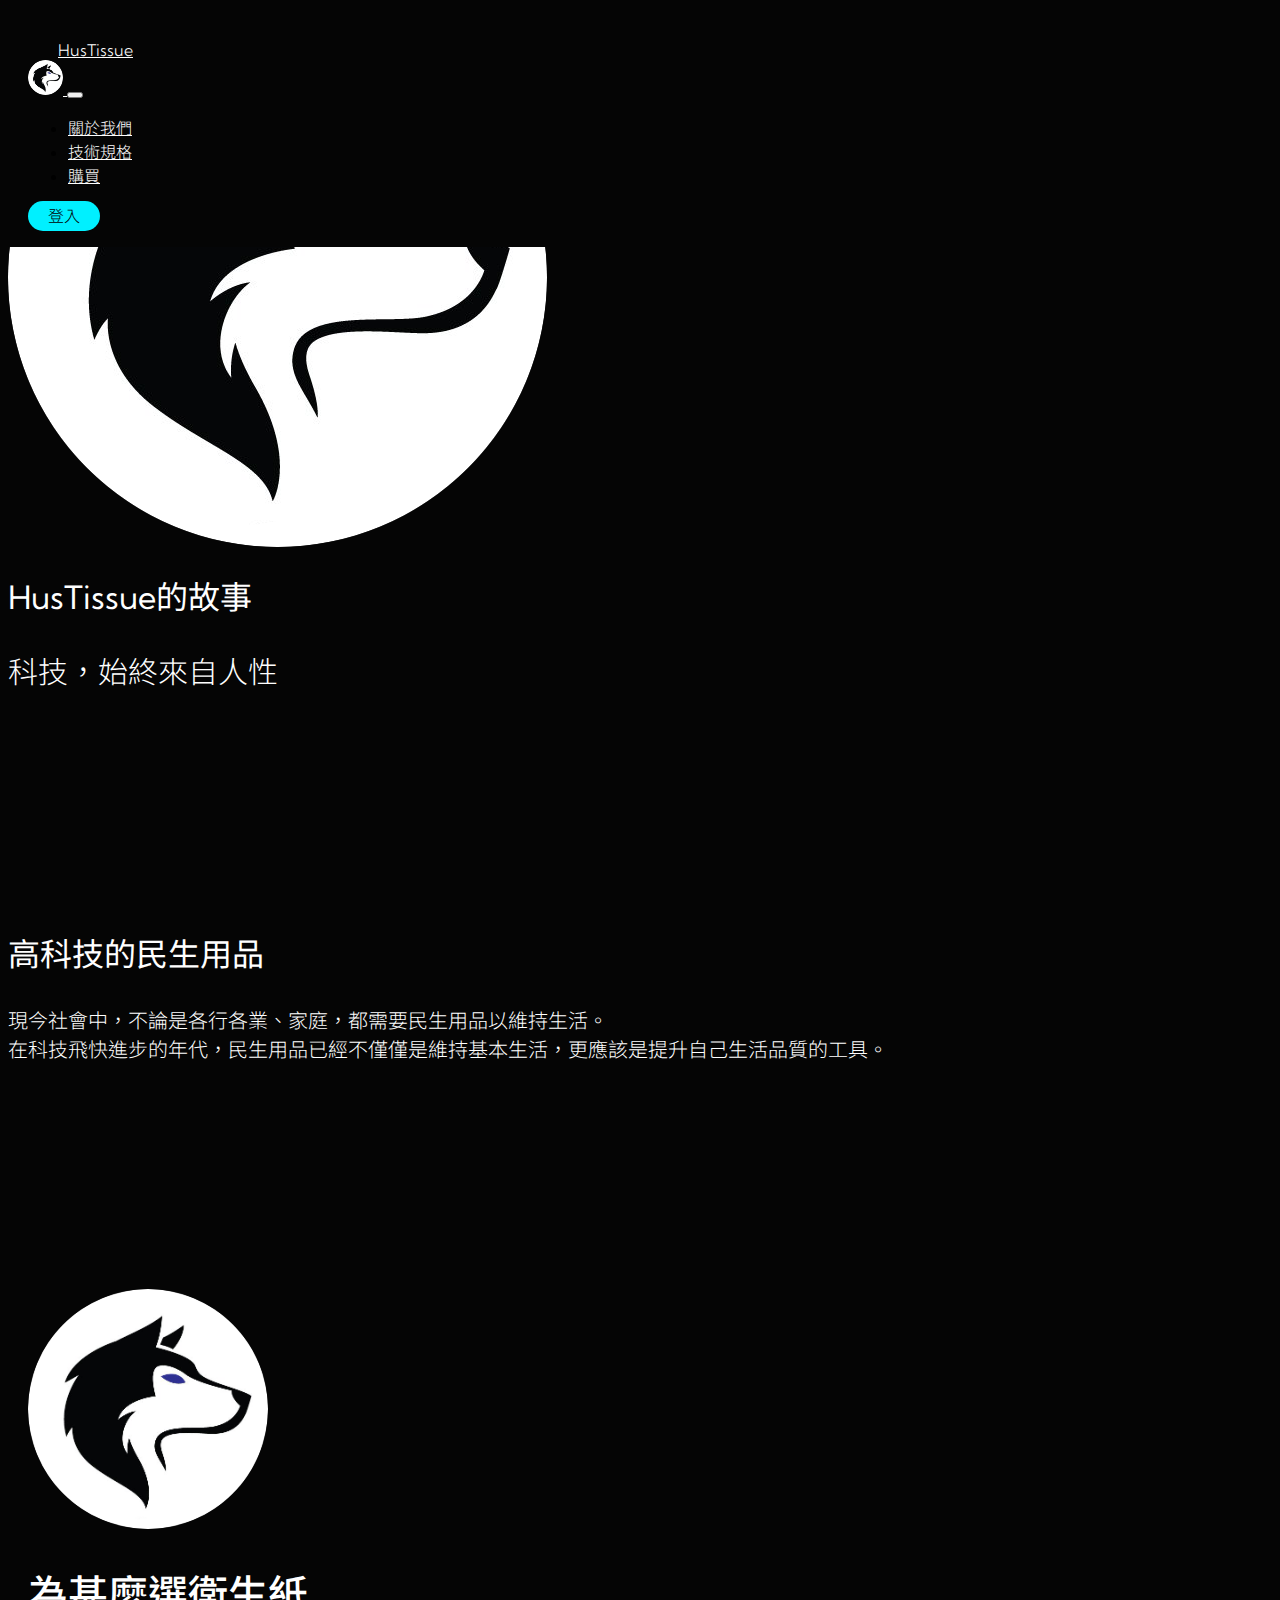
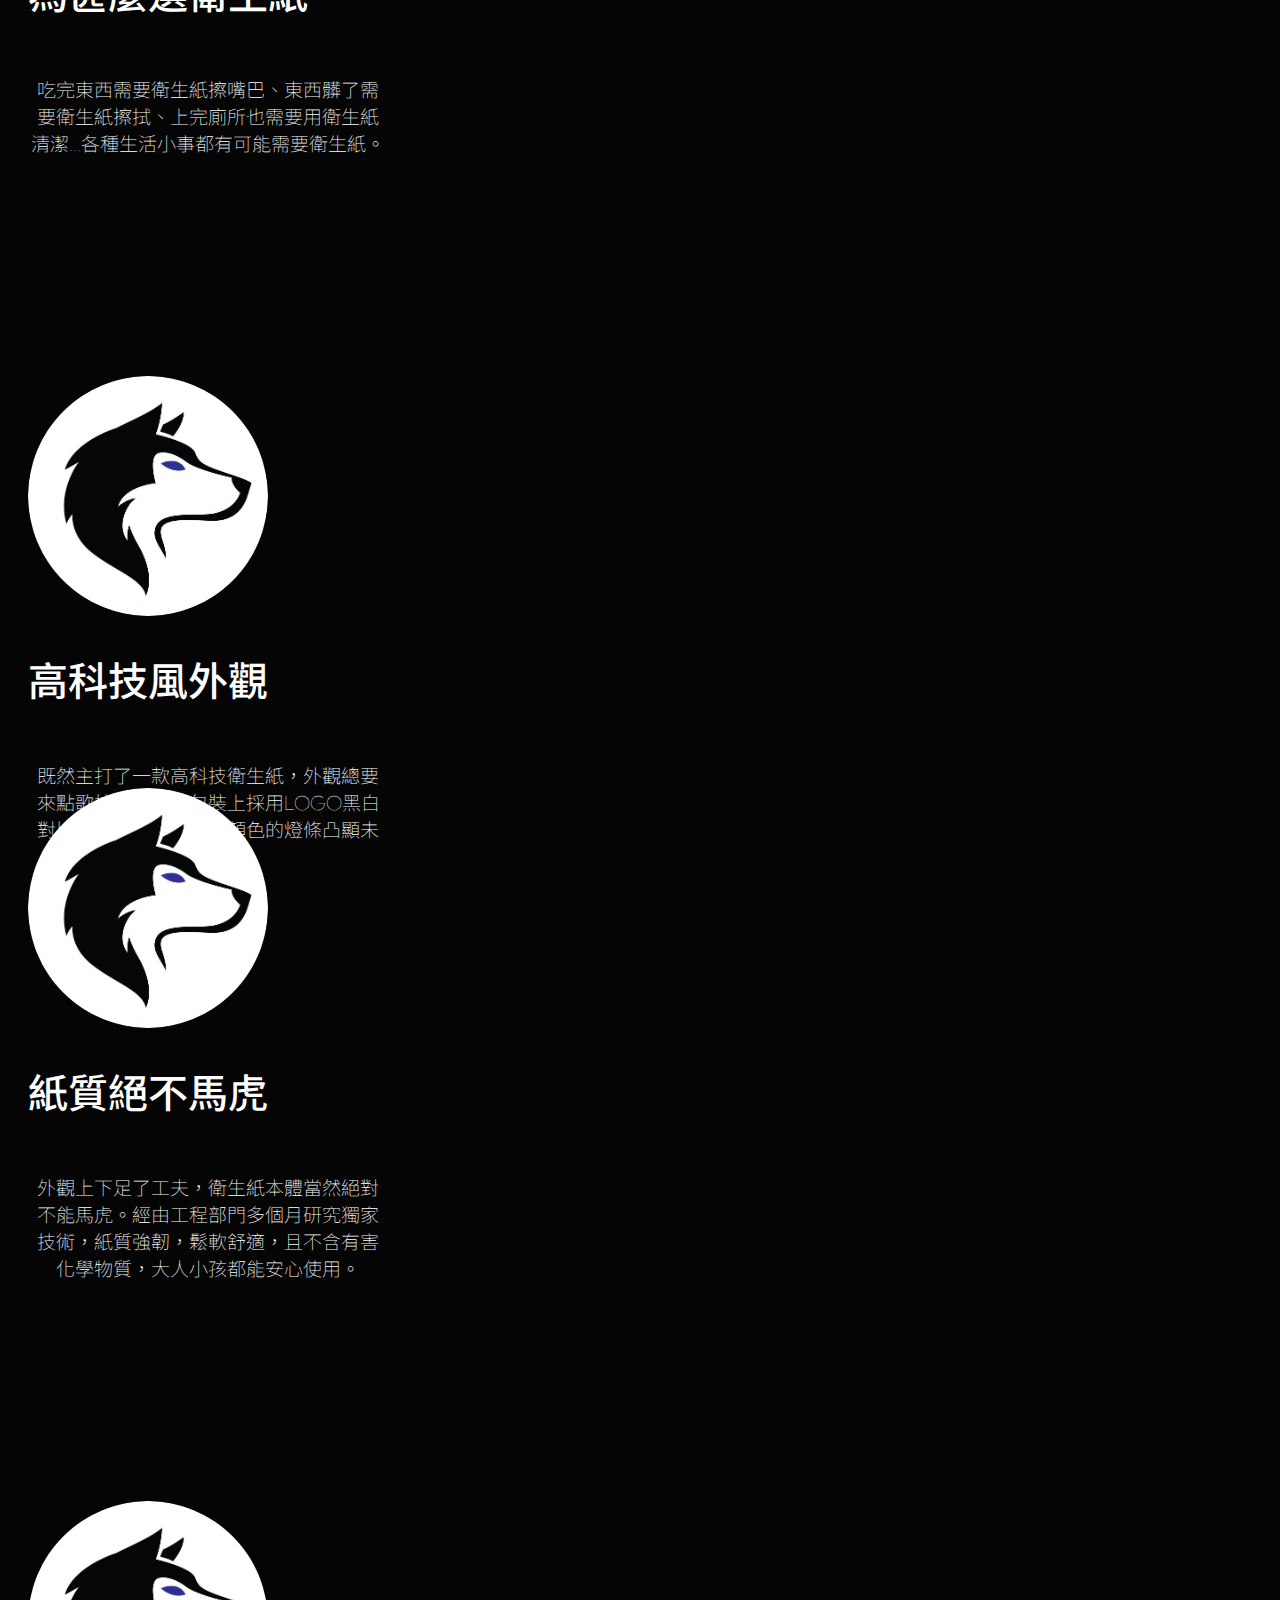
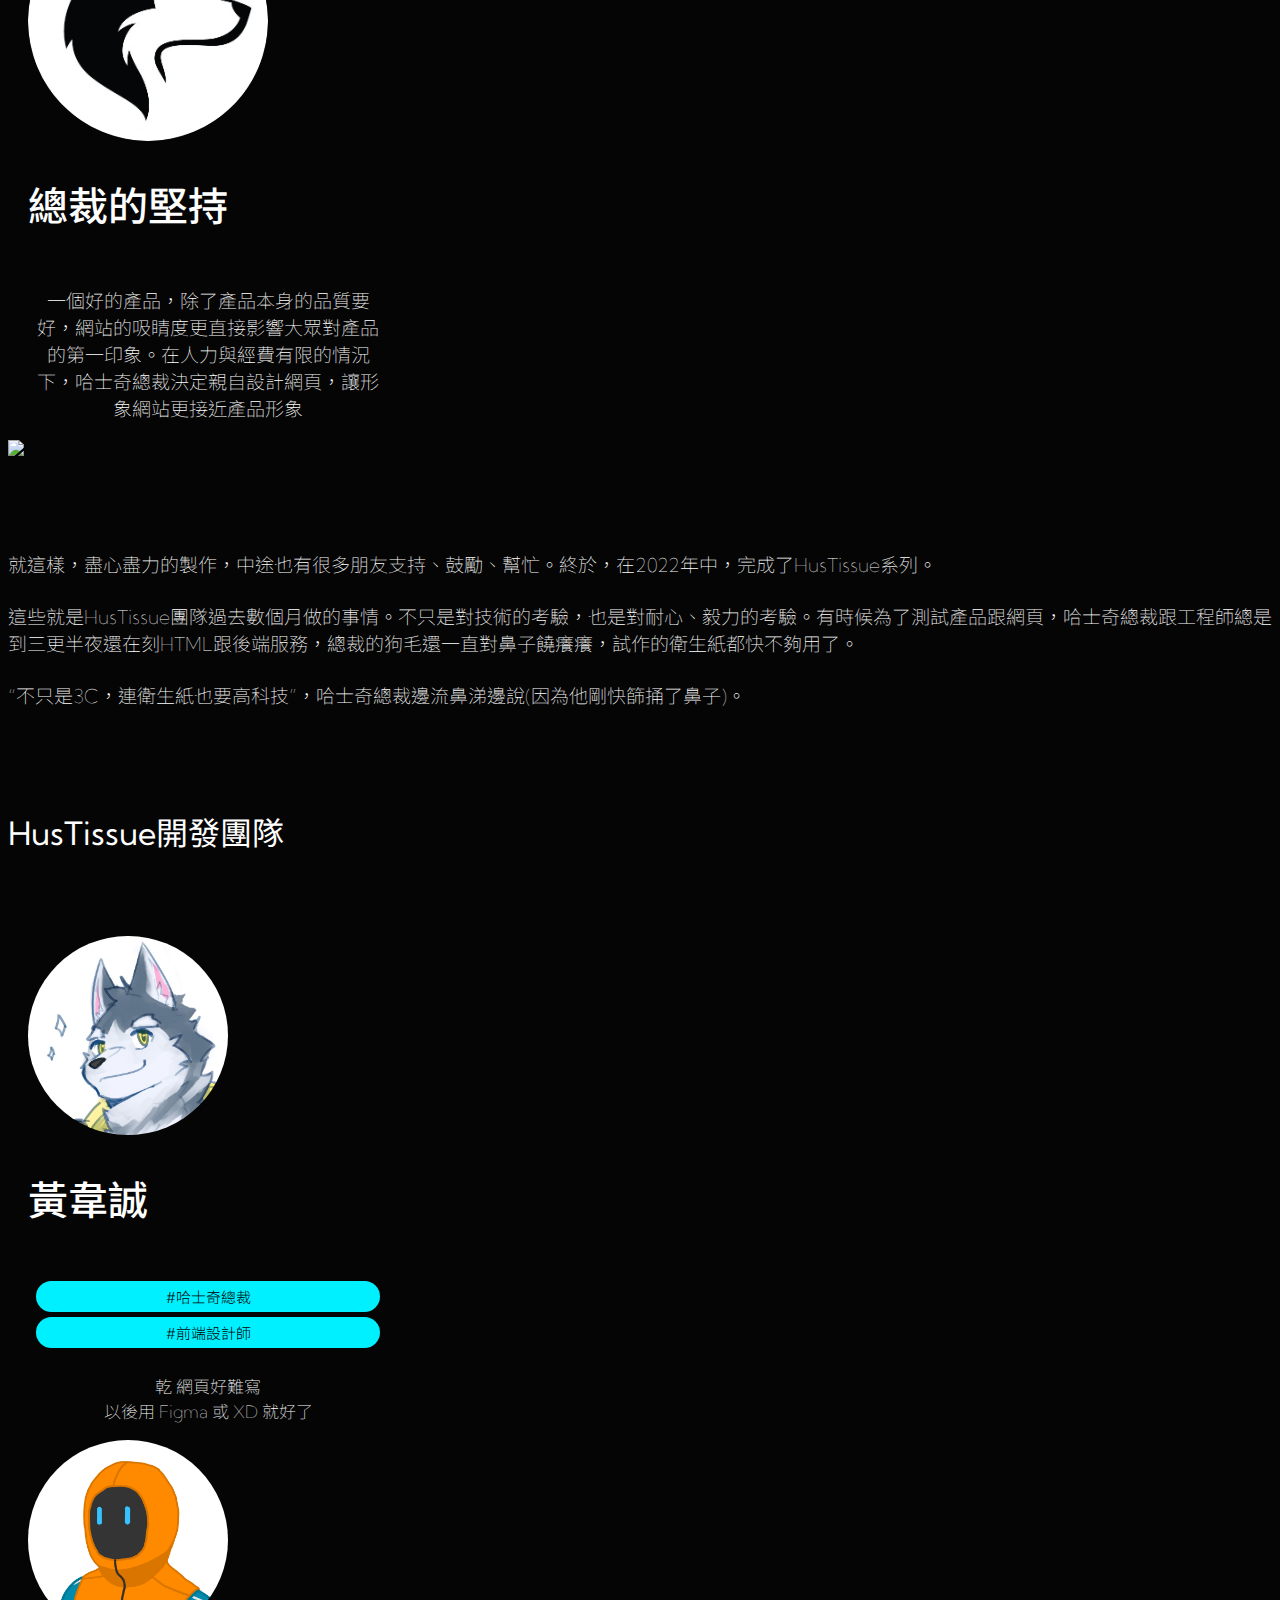
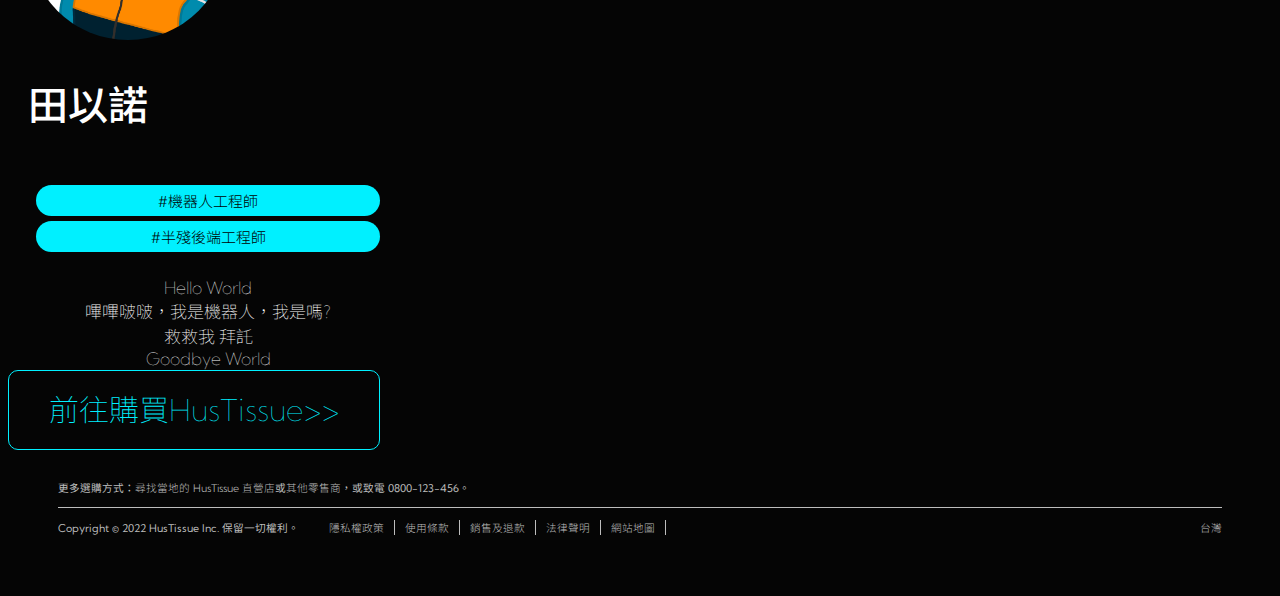
==== about-us.html @ b571a297 "做一堆事@@#" ====
<!doctype html>
<html lang="tw">

<head>
    <title>HusTissue - About Us</title>
    <!-- Required meta tags -->
    <meta charset="utf-8">
    <meta name="viewport" content="width=device-width, initial-scale=1, shrink-to-fit=no">

    <!-- Bootstrap CSS v5.0.2 -->
    <link rel="stylesheet" href="https://cdn.jsdelivr.net/npm/bootstrap@5.0.2/dist/css/bootstrap.min.css"
        integrity="sha384-EVSTQN3/azprG1Anm3QDgpJLIm9Nao0Yz1ztcQTwFspd3yD65VohhpuuCOmLASjC" crossorigin="anonymous">

    <link rel="stylesheet" href="/src/style.css">
    <link href="https://unpkg.com/material-components-web@latest/dist/material-components-web.min.css" rel="stylesheet">
    <script src="https://unpkg.com/material-components-web@latest/dist/material-components-web.min.js"></script>

    <script src="hide-navbar.js"></script>
</head>

<body class="bg-dark about-us">

    <!-- Bootstrap JavaScript Libraries -->
    <script src="https://cdn.jsdelivr.net/npm/@popperjs/core@2.9.2/dist/umd/popper.min.js"
        integrity="sha384-IQsoLXl5PILFhosVNubq5LC7Qb9DXgDA9i+tQ8Zj3iwWAwPtgFTxbJ8NT4GN1R8p"
        crossorigin="anonymous"></script>
    <script src="https://cdn.jsdelivr.net/npm/bootstrap@5.0.2/dist/js/bootstrap.min.js"
        integrity="sha384-cVKIPhGWiC2Al4u+LWgxfKTRIcfu0JTxR+EQDz/bgldoEyl4H0zUF0QKbrJ0EcQF"
        crossorigin="anonymous"></script>

    <!-- <div class="container"> -->
    <nav id="navbar" class="navbar navbar-expand-sm navbar-dark bg-dark  ">
        <div class="container-fluid">
            <a class="navbar-brand d-flex align-items-center flex-row-reverse " href="/index.html">
                <div class="padding-left">HusTissue</div>
                <img src="/src/image/logo.png" width="35" height="35" class="d-inline-block align-text-top ">
            </a>
            <button class="navbar-toggler" type="button" data-bs-toggle="collapse" data-bs-target="#navbarNavAltMarkup"
                aria-controls="navbarNavAltMarkup" aria-expanded="false" aria-label="Toggle navigation">
                <span class="navbar-toggler-icon"></span>
            </button>
            <form class="d-flex">
                <div class="collapse navbar-collapse" id="navbarNavAltMarkup">
                    <ul class="navbar-nav">

                        <li class="nav-item">
                            <a class="nav-link active" href="/about-us.html">關於我們</a>
                        </li>
                        <li class="nav-item">
                            <a class="nav-link active" href="/tech.html">技術規格</a>
                        </li>
                        <li class="nav-item">
                            <a class="nav-link active" href="/buy.html">購買</a>
                        </li>
                    </ul>
                    <a class="btn-coolest" href="/login.html">登入</a>
                </div>
            </form>
        </div>
    </nav>


    <!-- main body -->
    <section id="about-us-page1" class="page nopadding">
        <div class="p-5 bg-dark d-flex align-items-center justify-content-center about-us-page1">
            <div class="row ">
                <div class="col-4 offset-1">
                    <img src="src/image/logo.png" class="img-fluid">
                </div>
                <div class="col-6 offset-1 d-flex align-items-center ">
                    <div class="w-100">
                        <h1 class="display-4">HusTissue的故事</h1>
                        <p>
                            科技，始終來自人性
                        </p>
                    </div>
                </div>
            </div>
        </div>
    </section>

    <section id="about-us-page2" class="page nopadding ">
        <div class="p-5 bg-dark about-us-pageN">
            <div class="row ">

                <h1 class="display-4 text-center">高科技的民生用品</h1>
                <div class="col-6 offset-3">
                    <p class="text-center">
                        現今社會中，不論是各行各業、家庭，都需要民生用品以維持生活。<br>在科技飛快進步的年代，民生用品已經不僅僅是維持基本生活，更應該是提升自己生活品質的工具。</p>

                </div>
            </div>
        </div>
    </section>

    <section id="about-us-page3" class="page nopadding ">
        <div class="p-5 bg-dark ">
            <div class="row ">

                <div class="d-flex justify-content-evenly container ">

                    <div class="d-flex flex-column align-items-center myCard">
                        <img src="src/image/logo.png" width="240px">
                        <h4>為甚麼選衛生紙</h4>

                        <p>吃完東西需要衛生紙擦嘴巴、東西髒了需要衛生紙擦拭、上完廁所也需要用衛生紙清潔…各種生活小事都有可能需要衛生紙。</p>
                    </div>
                    <div class="d-flex flex-column align-items-center myCard right-item">
                        <img src="src/image/logo.png" width="240px">
                        <h4>高科技風外觀</h4>

                        <p>既然主打了一款高科技衛生紙，外觀總要來點歌技感吧！外包裝上採用LOGO黑白對比，以及下方科技風顏色的燈條凸顯未來感。</p>
                    </div>
                </div>
                <div class="d-flex justify-content-evenly container " style="margin-top: -100px;">

                    <div class="d-flex flex-column align-items-center myCard">
                        <img src="src/image/logo.png" width="240px">
                        <h4>紙質絕不馬虎</h4>

                        <p>外觀上下足了工夫，衛生紙本體當然絕對不能馬虎。經由工程部門多個月研究獨家技術，紙質強韌，鬆軟舒適，且不含有害化學物質，大人小孩都能安心使用。</p>
                    </div>
                    <div class="d-flex flex-column align-items-center myCard right-item">
                        <img src="src/image/logo.png" width="240px">
                        <h4>總裁的堅持</h4>

                        <p>一個好的產品，除了產品本身的品質要好，網站的吸睛度更直接影響大眾對產品的第一印象。在人力與經費有限的情況下，哈士奇總裁決定親自設計網頁，讓形象網站更接近產品形象</p>
                    </div>
                </div>
            </div>

        </div>
    </section>

    <section id="about-us-page4" class="page nopadding ">
        <div class="p-5 bg-dark ">
            <div class="row ">
                <div class="d-flex justify-content-center">

                    <img src="src/image/main.png" width="700px" class="img-fluid no-border-radius">
                </div>
                <div class="col-8 offset-2">
                    <p class="" style="margin-top: 90px;">
                        就這樣，盡心盡力的製作，中途也有很多朋友支持、鼓勵、幫忙。終於，在2022年中，完成了HusTissue系列。
                    </p>
                    <p class="">
                        這些就是HusTissue團隊過去數個月做的事情。不只是對技術的考驗，也是對耐心、毅力的考驗。有時候為了測試產品跟網頁，哈士奇總裁跟工程師總是到三更半夜還在刻HTML跟後端服務，總裁的狗毛還一直對鼻子饒癢癢，試作的衛生紙都快不夠用了。
                    </p>
                    <p class="">
                        “不只是3C，連衛生紙也要高科技”，哈士奇總裁邊流鼻涕邊說(因為他剛快篩捅了鼻子)。
                    </p>

                </div>
            </div>
        </div>
    </section>

    <section id="about-us-pageN" class="page">
        <div class="p-5 bg-dark d-flex align-items-center justify-content-center ">
            <div class="row ">
                <h1 class="display-5 text-center">HusTissue開發團隊</h1>
                <div class="Form--div"></div>
                <div class="Form--div"></div>

                <div class="d-flex justify-content-center ">
                    <div class="d-flex flex-column align-items-center myCard">
                        <img src="src/image/vtuber_hanji_2.jpg" width="200px">
                        <h4>黃韋誠</h4>
                        <div class="d-flex flex-wrap justify-content-center">
                            <h6>#哈士奇總裁</h6>
                            <h6>#前端設計師</h6>
                        </div>
                        <p>乾 網頁好難寫<br>
                            以後用 Figma 或 XD 就好了
                        </p>
                    </div>
                    <div class="d-flex flex-column align-items-center myCard">
                        <img src="src/image/ECHO_BK.png" width="200px">
                        <h4>田以諾</h4>
                        <div class="d-flex flex-wrap justify-content-center ">
                            <h6>#機器人工程師</h6>
                            <h6>#半殘後端工程師</h6>
                            <!-- <h6>#後端工程師</h6> -->
                        </div>
                        <p>Hello World<br>
                            嗶嗶啵啵，我是機器人，我是嗎?<br>
                            救救我 拜託<br>
                            Goodbye World
                        </p>
                    </div>
                </div>
            </div>
        </div>
    </section>

    <section id="maimaimai" class="">
        <div class="row nopadding">
            <div class="col-8 offset-2 d-flex justify-content-center">

                <a class="btn-coolest" href="/buy.html">前往購買HusTissue>></a>
            </div>
        </div>
    </section>

    <section id="footer" class="container">
        <div class="row">
            <div class="col-12  footer">
                <div class="footer-shop" x-ms-format-detection="none">
                    更多選購方式：<a href="#" data-analytics-title="find an apple store">尋找當地的 HusTissue 直營店</a>或<a href="#"
                        data-analytics-title="other retailers or resellers" data-analytics-exit-link="">其他零售商</a>，<span
                        class="nowrap">或致電 0800-123-456。</span>
                </div>
                <div class="footer-locale">
                    <a class="ac-gf-footer-locale-link" href="#" title="選擇你的國家或地區" aria-label="台灣. 選擇你的國家或地區"
                        data-analytics-title="choose your country">台灣</a>
                </div>
                <div class="footer-legal">
                    <div class="footer-legal-copyright">Copyright © 2022 HusTissue Inc. 保留一切權利。</div>
                    <div class="footer-legal-links">
                        <a class="footer-legal-link" href="/tw/legal/privacy/">隱私權政策</a>
                        <a class="footer-legal-link" href="/tw/legal/internet-services/terms/site.html">使用條款</a>
                        <a class="footer-legal-link" href="/tw/shop/goto/help/sales_refunds">銷售及退款</a>
                        <a class="footer-legal-link" href="/tw/legal/">法律聲明</a>
                        <a class="footer-legal-link" href="/tw/sitemap/">網站地圖</a>
                    </div>
                </div>
            </div>
        </div>
    </section>
    <!-- </div> -->

</body>

</html>
---- src/style.css ----
@import url('https://fonts.googleapis.com/css2?family=Jost:wght@300;400;700&family=Kumbh+Sans&family=Noto+Sans+TC:wght@100;300;500;700&display=swap');

* {
    font-family: 'Jost', 'Noto Sans TC', sans-serif;
    font-family: 'Kumbh Sans', 'Noto Sans TC', sans-serif;
}

.bg-dark {
    background-color: #050505 !important;
}


.h1,
.h2,
.h3,
.h4,
.h5,
.h6,
h1,
h2,
h3,
h4,
h5,
h6,
a {
    color: white;
    font-weight: 300;
}

h1 {
    font-weight: 400 !important;
}

h2 {
    font-weight: 500 !important;
}

p {
    font-weight: 300 !important;
}

.logo-font {
    font-family: 'Kumbh Sans', sans-serif;
    /* font-size: large;     */
}

.color-red {
    background-color: #ff1c18 !important;
}

.color-org {
    background-color: #FF810D !important;
}

.color-pink {
    background-color: #FF37AF !important;
}

.color-green {
    background-color: #2FD62F !important;
}

.color-blue {
    background-color: #1E78FF !important;
}

.color-cyan {
    background-color: #00F0FF !important;
}

.color-black {
    background-color: #252525 !important;
}

.color-white {
    background-color: #FFFFFF !important;
}

.scrolled-down {
    transform: translateY(-100%);
    transition: all 0.3s ease-in-out;
}

.scrolled-up {
    transform: translateY(0);
    transition: all 0.3s ease-in-out;
}

.btn {
    border-radius: 50px;
}

.no-pic {
    background-color: #bdbdbd;
    height: 200px;
    width: 100%;
    text-align: center;
    font-weight: 600;
    font-size: 50px;
    line-height: 200px
}

.navbar .navbar-brand {
    padding-left: 10px;
}

.navbar .padding-left {
    padding-left: 30px;
}

.navbar .margin-left {
    margin-left: 20px;
}

.navbar {
    padding: 20px;
}

#navbar {
    position: fixed;
    top: 0;
    width: 100%;
    transition: top 0.3s;
}

.nav-item {
    /* margin-left: 10px; */
    /* padding-right: 10px; */
    margin-right: 20px;
}

.btn-coolest,
.btn-coolest:hover {
    /* background: linear-gradient(to top left, #B822FF, #00F0FF); */
    background: #00F0FF;
    padding: 5px 20px;
    border-radius: 30px;
    border: none;
    text-align: center;
    color: #000000;

    text-decoration: none;
}

.btn-coolest:hover {

    box-shadow: 0 0 55px rgba(3, 161, 172, 1);
}

.nopadding {
    padding: 0 !important;
    margin: 0 !important;
}

.page {
    margin-top: 100px;
    /* height: 70vh; */
}

.page .height-500px {
    height: 500px;
}

.page-head {
    margin-top: 140px;
    /* height: 1000px; */
}

.page .vertical-mid {
    display: flex;
    align-items: center;
}

.page h2 {
    margin-top: -30px;
    color: #FFFFFF;
    font-weight: 600;
    /* font-size: 25pt; */
}

.page p {
    margin-top: 30px;
    color: #FFFFFF;
    font-size: 20px;
}

#page7 .circle {
    height: 30px !important;
    width: 30px !important;
    margin: 8px 13px;
    background-color: #00F0FF;
    border-radius: 50%;
    vertical-align: text-top;
}

#page7 .my-h1 {
    margin-bottom: 0px;
    margin-left: 20px;
    max-width: 540px;
    font-size: 2.5rem !important;
}

.carousel-control-next {
    right: -40px;
}

.carousel-control-prev {
    left: -40px;
}

.footer {
    font-size: 8pt;
    color: #bdbdbd;
    /* margin-top: 100px; */
    padding: 50px;
}

.footer a {
    text-decoration: none;
    color: #bdbdbd;
}

.footer-shop {
    margin-bottom: 10px;
    padding-bottom: 12px;
    border-bottom: 1px solid #bdbdbd;
}

.footer-legal {
    position: relative;
    top: -3px;
    z-index: 1;
}

.footer-legal-copyright {
    margin-right: 30px;
    float: left;
    margin-top: 5px;
}

.footer-legal-link {
    border-right: 1px solid #bdbdbd;
    margin-right: 7px;
    padding-right: 10px;
    display: inline-block;
    margin-top: 5px;
    white-space: nowrap;
}

.footer-locale {
    float: right;
    margin-top: 5px;
    position: relative;
    top: -3px;
    z-index: 2;
    white-space: nowrap;
}

.new {
    color: #E25454;
}

.shape {
    margin: 35px 0px;
    color: #FFFFFF;
    font-weight: 600;
    font-size: 20pt;
}

.buy-h2 {
    margin: 13px 0px;
    color: #FFFFFF;
    font-weight: 600;
    font-size: 30pt;
}

.button-container {
    display: flex;
    flex-wrap: wrap;
}

.buy .button {
    position: relative;
    background:
        linear-gradient(#050505 0 0) padding-box,
        linear-gradient(to top left, #B822FF, #00F0FF) border-box;
    margin-right: 20px;
    margin-bottom: 20px;
    /* padding: 20px; */
    border: 1px solid transparent;
    border-radius: 20px;
    height: 180px;
    width: 180px;
}

.buy .button h5 {
    position: absolute;
    left: 23px;
    top: 30px;
    width: 140px;
    color: #FFFFFF;
    font-weight: 600;
    font-size: 16pt;
    text-align: left;
}

.buy .button p {
    position: absolute;
    margin: 0px 0px;
    left: 23px;
    right: 20px;
    bottom: 30px;
    color: #FFFFFF;
    font-weight: 300;
    font-size: 11pt;
    text-align: left;
}

.buy .imgbox {
    height: 200px;
    /* margin: auto; */
    display: flex;
    justify-content: center;
    
}

#imgbox-img{
    bottom: 0px;
    align-self: center;
}

.color-panel {
    padding: 0px;
    position: relative;
    top: 70px;
    width: 100%;
    /* display: flex; */
}

.color-panel .panel-row {
    display: flex;
    justify-content: center;
    flex-wrap: nowrap;
}

.color-panel .circle-round{
    height: 38px ;
    width: 38px ;
    margin: 8px 13px;
    border-radius: 50%;
    border: 2px solid;
    border-color: #FFFFFF;
    display: flex;
    justify-content: center;
    align-items: center;
    visibility: hidden;
}

.color-panel .circle {
    /* height: 30px !important;
    width: 30px !important; */
    padding: 14px;
    /* margin: 8px 13px; */
    background-color: none;
    border-radius: 50%;
    
    visibility: visible;
}

/* .color-panel .circle:hover {
    border: 1px solid;
    border-color: #FFFFFF;
} */


/* #TextField-Email{
    margin-top: 30px;
} */


.Form {
    width: 500px;
    /* background-color: darkgrey; */
    /* padding: 50px; */
    border-radius: 5px;
    margin: 0 auto;
    padding: 10px;
    justify-content: center;

    /* color: #FFFFFF; */

}

.Form img {
    margin: 20px 0px;
    width: 100px;
    height: 100px;
}

.Form--input {
    width: 100%;
    color: #FFFFFF
}

.Form--div {
    height: 30px;
}

.about-us img {
    border-radius: 50%;
}

.about-us-page1 {
    height: 100vh;
    /* background-color: #bdbdbd; */
}

.about-us-page1 p {
    font-size: 30px;
    font-weight: 700;
}

.about-us-pageN {
    height: 40vh;
}

#about-us-pageN h4 {
    font-size: 40px;
    font-weight: 500;
    margin-top: 30px;
}

#about-us-pageN h6 {
    font-size: 15px;
    font-weight: 300;
    margin: 5px 8px 5px 8px;
    /* margin-top: 10px;
    margin-left: 8px;
    margin-right: 8px; */

    background: #00F0FF;
    padding: 5px 15px;
    border-radius: 30px;
    border: none;
    text-align: center;
    color: #000000;

    text-decoration: none;
}

#about-us-pageN p {
    font-size: 17px;
    font-weight: 100 !important;
    margin-top: 25px;
    text-align: center;
}

.myCard {
    width: 360px;
    margin: 0px 20px;
}

/* #about-us-page3 .container{
    position: relative;
} */

#about-us-page3 .right-item {
    margin-top: 220px;
}

#about-us-page3 h4 {
    font-size: 40px;
    font-weight: 500;
    margin-top: 30px;
}

#about-us-page3 p {
    font-size: 19px;
    font-weight: 100 !important;
    margin-top: 25px;
    text-align: center;
}

.no-border-radius {
    border-radius: 0% !important;
}


#about-us-page4 p {
    font-size: 19px;
    font-weight: 100 !important;
    margin-top: 25px;
    /* text-align: center; */
}

#maimaimai .btn-coolest {
    position: relative;
    background: none;
    padding: 20px 40px;
    margin: 30px 0px;
    border: 1px solid;
    border-radius: 10px;
    border-color: #00F0FF;
    text-align: center;
    font-size: 30px;
    font-weight: 100;
    color: #00F0FF;
}

/* .button {
    text-decoration: none;
    color: rgba(255, 255, 255, 0.8);
    background: rgb(145, 92, 182);
    padding: 15px 40px;
    border-radius: 4px;
    font-weight: normal;
    text-transform: uppercase;
    transition: all 0.2s ease-in-out;
  }
   */
.glow-button:hover {
    color: rgba(255, 255, 255, 1);
    box-shadow: 0 5px 15px rgba(145, 92, 182, .4);
}

.account-sidebar{
    background-color: #000000;
    width: 250px;
    /* padding: 20px; */
}

.account-sidebar .logo-content{
    display: flex;
    flex-direction: column;
    align-items: center;
    padding: 20px 0px 0px 0px;
}

.account-sidebar .logo-content span{
    font-size: 28px;
    /* font-weight: 500; */
    color: #FFFFFF;
    padding-top: 20px;
}

.account-sidebar ul{
    list-style: none;
    padding-left: 0px;
    padding-top: 25px;
    display: flex;
    flex-direction: column;
    align-items: center;
}

.account-sidebar ul li{
    margin: 10px;
    text-align: center;
}
.account-sidebar ul li a{
    text-decoration: none;
    display: flex;
    /* justify-content: center; */
    align-items: center;
    align-self: center;
}

.account-sidebar ul li a:hover{
    color: #00F0FF;
}
.account-sidebar ul li i{
    padding-right: 10px;
    /* width: 50px; */

}
.account-sidebar ul li span{
    padding-left: 10px;
    font-size: 16px;
}

.member-info{
    width: 100%;
}

.member-info h1{
    margin-bottom: 35px;
    margin-left: 20px;
    margin-top: 30px;
}

.member-info .t{
    margin-left: 20px;
    margin-top: 30px;
    text-decoration: none;
}
.member-info a{
    font-size: 15px;
    font-weight: 100;
    text-decoration: none;
}
.member-info a:hover{
    color: #00F0FF;
}

.member-info Button{
    margin-right: 20px;
}
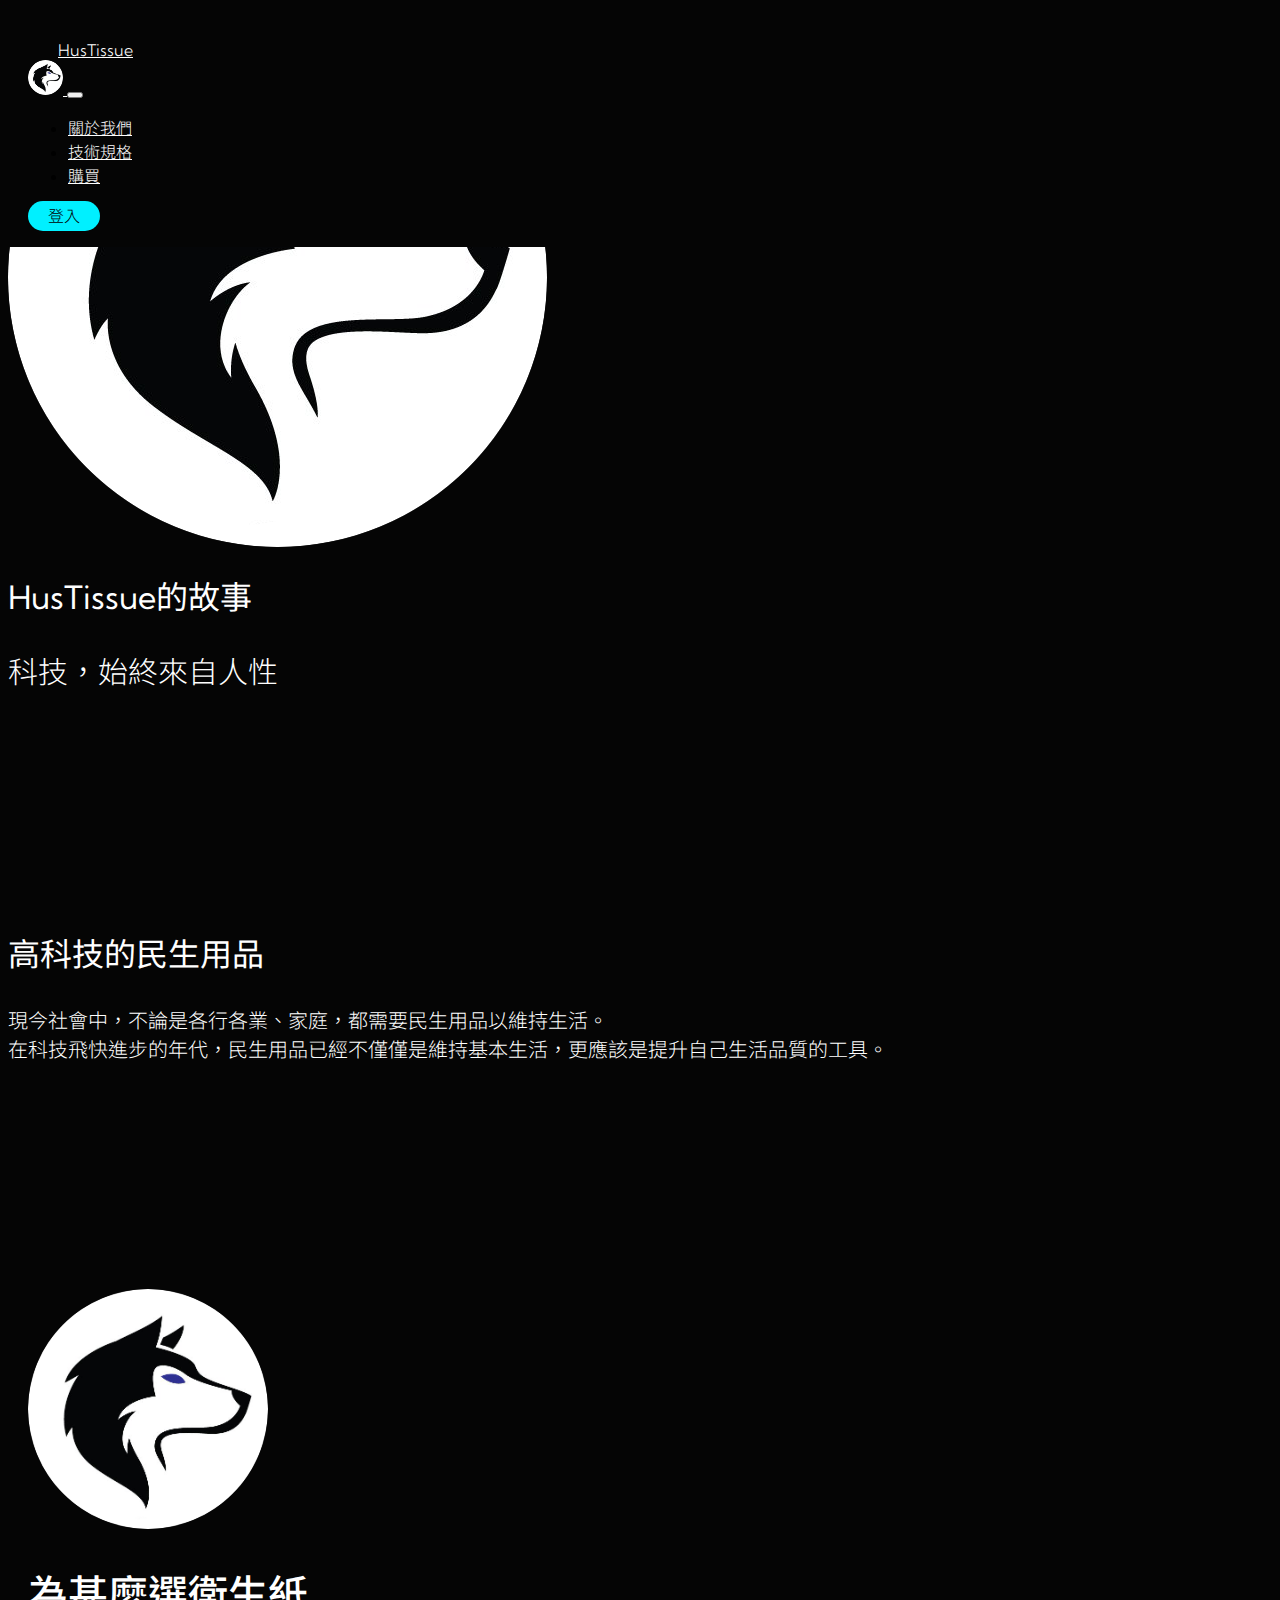
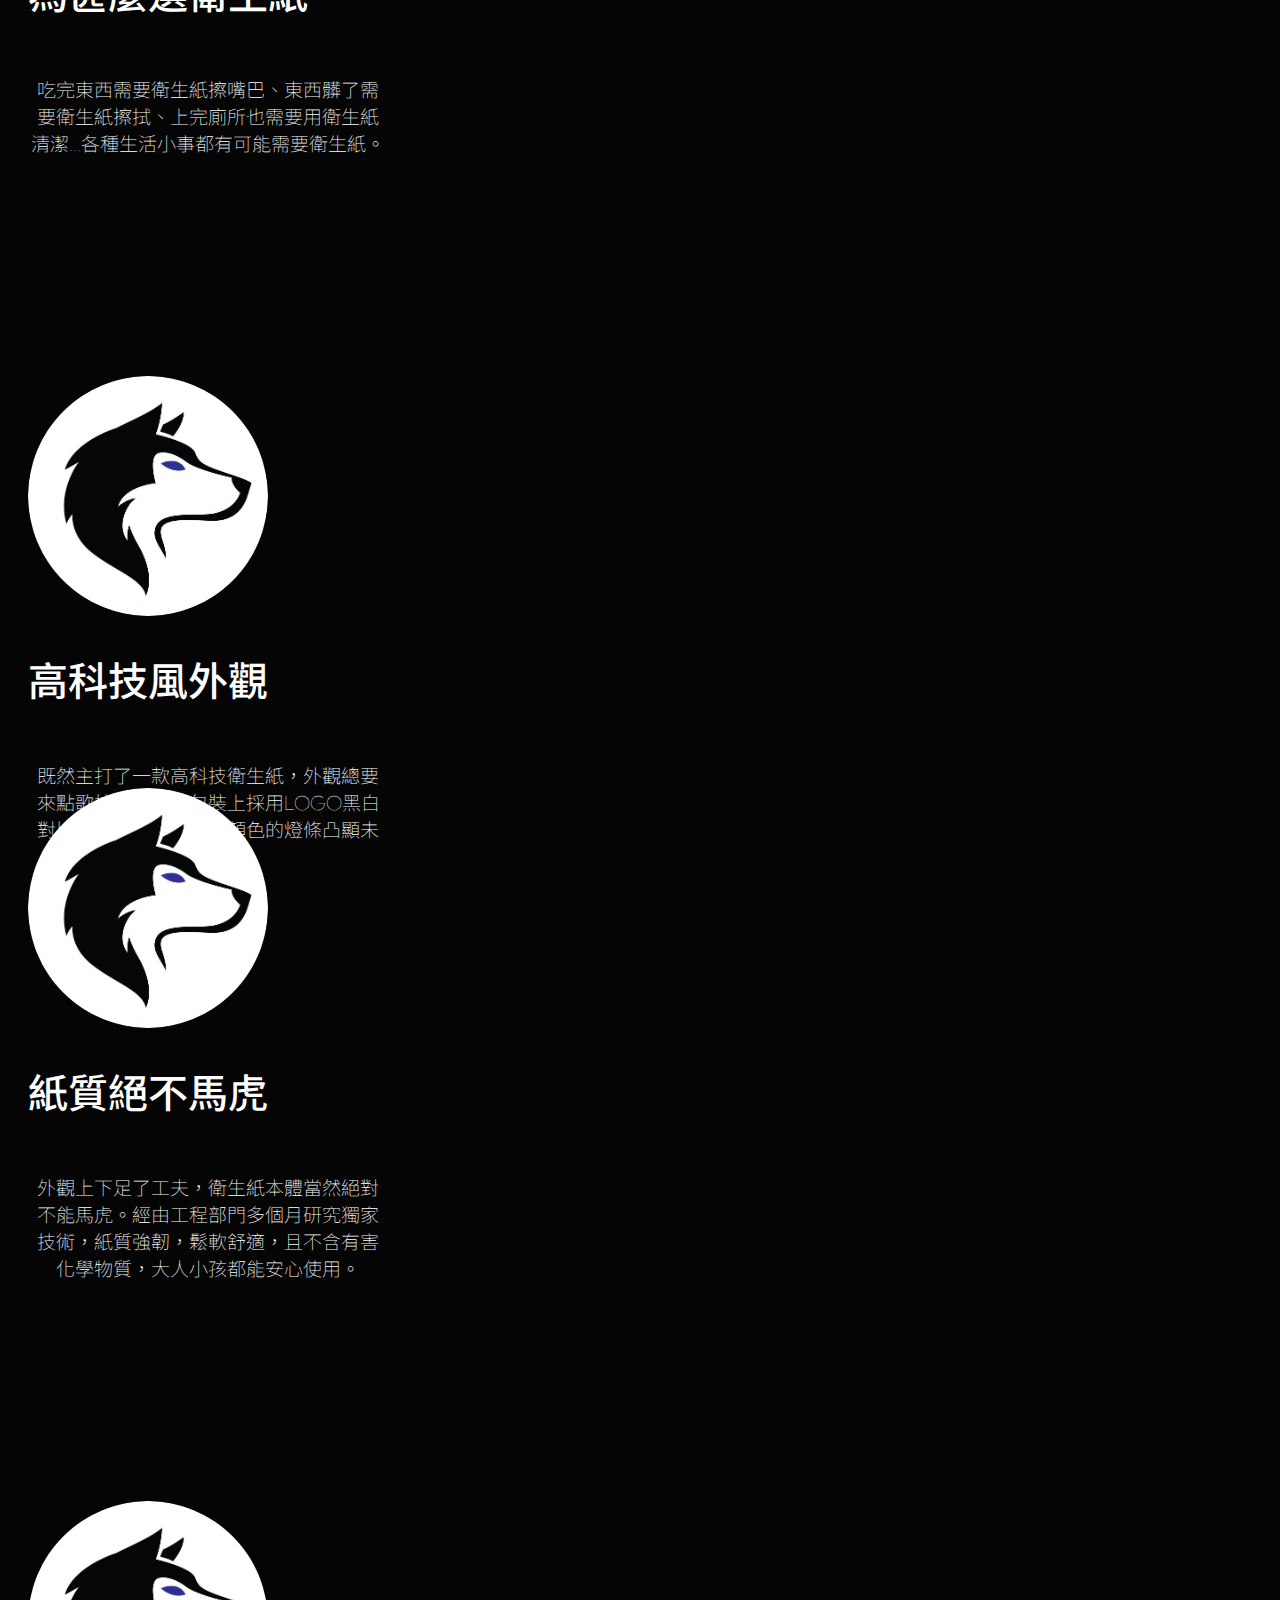
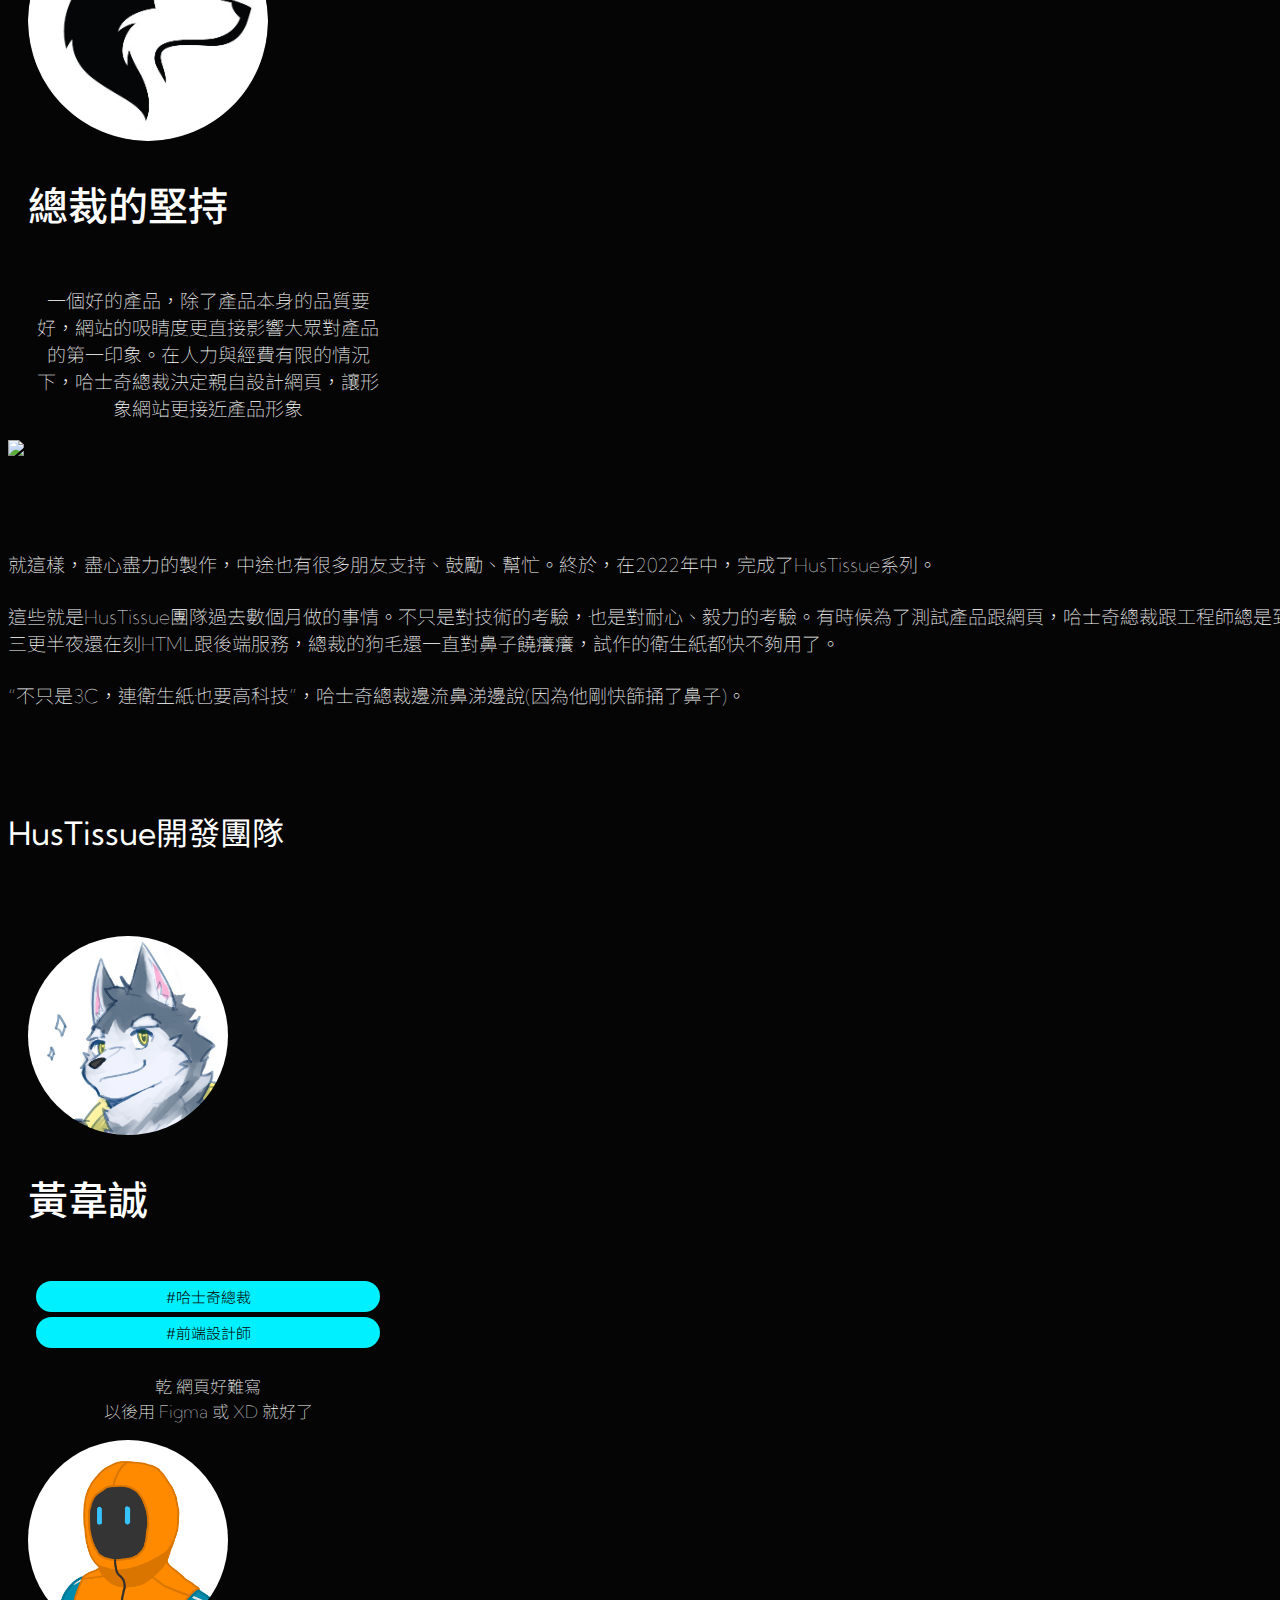
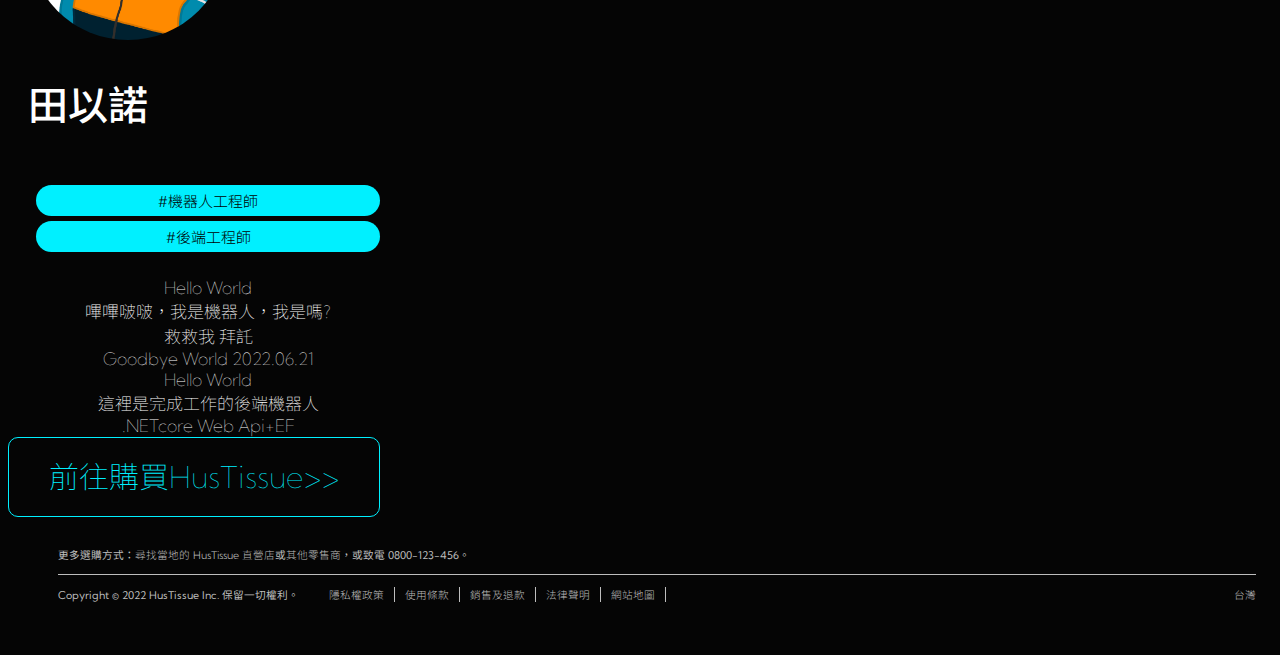
==== commit ae4f8035: "API FINAL2" ====
--- a/about-us.html
+++ b/about-us.html
@@ -14,7 +14,14 @@
     <link rel="stylesheet" href="/src/style.css">
     <link href="https://unpkg.com/material-components-web@latest/dist/material-components-web.min.css" rel="stylesheet">
     <script src="https://unpkg.com/material-components-web@latest/dist/material-components-web.min.js"></script>
-
+    <!--登入api-->
+    <script
+    src="https://code.jquery.com/jquery-3.6.0.js"
+    integrity="sha256-H+K7U5CnXl1h5ywQfKtSj8PCmoN9aaq30gDh27Xc0jk="
+    crossorigin="anonymous"></script>
+    <script src="jquery.cookie.js"></script>
+    <script src="login.js"></script>
+    <!--登入api-->
     <script src="hide-navbar.js"></script>
 </head>
 
@@ -41,7 +48,7 @@
             </button>
             <form class="d-flex">
                 <div class="collapse navbar-collapse" id="navbarNavAltMarkup">
-                    <ul class="navbar-nav">
+                    <ul class="navbar-nav" id="lnavbarliItems">
 
                         <li class="nav-item">
                             <a class="nav-link active" href="/about-us.html">關於我們</a>
@@ -53,7 +60,7 @@
                             <a class="nav-link active" href="/buy.html">購買</a>
                         </li>
                     </ul>
-                    <a class="btn-coolest" href="/login.html">登入</a>
+                    <a class="btn-coolest" id="login-member-center" href="/login.html">登入</a>
                 </div>
             </form>
         </div>
@@ -179,13 +186,16 @@
                         <h4>田以諾</h4>
                         <div class="d-flex flex-wrap justify-content-center ">
                             <h6>#機器人工程師</h6>
-                            <h6>#半殘後端工程師</h6>
+                            <h6>#後端工程師</h6>
                             <!-- <h6>#後端工程師</h6> -->
                         </div>
                         <p>Hello World<br>
                             嗶嗶啵啵，我是機器人，我是嗎?<br>
                             救救我 拜託<br>
-                            Goodbye World
+                            Goodbye World 2022.06.21<br>
+                            Hello World<br>
+                            這裡是完成工作的後端機器人<br>
+                            .NETcore Web Api+EF 
                         </p>
                     </div>
                 </div>
--- a/src/style.css
+++ b/src/style.css
@@ -3,6 +3,22 @@
 * {
     font-family: 'Jost', 'Noto Sans TC', sans-serif;
     font-family: 'Kumbh Sans', 'Noto Sans TC', sans-serif;
+}
+
+html {
+    overflow: -moz-hidden-unscrollable;
+    height: 100%;
+}
+
+body::-webkit-scrollbar {
+    display: none;
+}
+
+body {
+    -ms-overflow-style: none;
+    height: 100%;
+	width: calc(100vw + 18px);
+	overflow: auto;
 }
 
 .bg-dark {
@@ -281,17 +297,24 @@
 
 .buy .button {
     position: relative;
-    background:
+    /* background:
         linear-gradient(#050505 0 0) padding-box,
-        linear-gradient(to top left, #B822FF, #00F0FF) border-box;
+        linear-gradient(to top left, #B822FF, #00F0FF) border-box; */
     margin-right: 20px;
     margin-bottom: 20px;
     /* padding: 20px; */
     border: 1px solid transparent;
-    border-radius: 20px;
+    border-radius: 16px;
+
+    border-color: #00F0FF;
     height: 180px;
     width: 180px;
 }
+
+.buy .button-onSelected {
+    box-shadow: 0 0 55px rgba(3, 161, 172, 1);
+}
+
 
 .buy .button h5 {
     position: absolute;
@@ -321,10 +344,10 @@
     /* margin: auto; */
     display: flex;
     justify-content: center;
-    
-}
-
-#imgbox-img{
+
+}
+
+#imgbox-img {
     bottom: 0px;
     align-self: center;
 }
@@ -343,9 +366,9 @@
     flex-wrap: nowrap;
 }
 
-.color-panel .circle-round{
-    height: 38px ;
-    width: 38px ;
+.color-panel .circle-round {
+    height: 38px;
+    width: 38px;
     margin: 8px 13px;
     border-radius: 50%;
     border: 2px solid;
@@ -354,6 +377,19 @@
     justify-content: center;
     align-items: center;
     visibility: hidden;
+}
+
+.color-panel .circle-round-onSelected {
+    height: 38px;
+    width: 38px;
+    margin: 8px 13px;
+    border-radius: 50%;
+    border: 2px solid;
+    border-color: #FFFFFF;
+    display: flex;
+    justify-content: center;
+    align-items: center;
+    visibility: visible;
 }
 
 .color-panel .circle {
@@ -363,9 +399,65 @@
     /* margin: 8px 13px; */
     background-color: none;
     border-radius: 50%;
-    
+
     visibility: visible;
 }
+
+#counter {
+    width: 200px;
+    display: flex;
+    /* justify-content: left; */
+    align-items: center;
+    border: 1px solid #00F0FF;
+    border-radius: 16px;
+}
+
+.qty {
+    padding: 0px;
+    margin: 0px;
+
+    width: 40px;
+    height: 35px;
+    text-align: center;
+    font-size: 30px;
+    color: #FFFFFF;
+    border: 0;
+    /* border-top: 1px solid #00F0FF;
+    border-bottom: 1px solid #00F0FF; */
+
+    background-color: #000000 !important;
+    cursor: pointer;
+    /* border-bottom: 1px solid #aaa; */
+}
+
+
+#counter button {
+    width: 80px;
+    height: 75px;
+    border: none;
+    font-size: 30px;
+    color: #FFF;
+
+    /* border: 1px solid #00F0FF;
+    border-left:  1px solid #00F0FF; */
+    border-radius: 30px;
+    background-color: #000000 !important;
+}
+
+.btn-coolest2,
+.btn-coolest2:hover {
+    /* height: 50px; */
+    background: #00F0FF;
+    margin-right: 30px;
+    padding: 9px 18px;
+    border-radius: 7px;
+    border: none;
+    text-align: center;
+    color: #000000;
+    font-weight: 300;
+    text-decoration: none;
+}
+
 
 /* .color-panel .circle:hover {
     border: 1px solid;
@@ -523,27 +615,33 @@
     box-shadow: 0 5px 15px rgba(145, 92, 182, .4);
 }
 
-.account-sidebar{
-    background-color: #000000;
+.account-sidebar {
+    /* background-color: #000000; */
+    position: fixed;
     width: 250px;
-    /* padding: 20px; */
-}
-
-.account-sidebar .logo-content{
+    left: 220px;
+    /* top: 0; */
+    /* width: 100%; */
+    transition: top 0.3s;
+
+/* padding: 20px; */
+}
+
+.account-sidebar .logo-content {
     display: flex;
     flex-direction: column;
     align-items: center;
     padding: 20px 0px 0px 0px;
 }
 
-.account-sidebar .logo-content span{
+.account-sidebar .logo-content span {
     font-size: 28px;
     /* font-weight: 500; */
     color: #FFFFFF;
     padding-top: 20px;
 }
 
-.account-sidebar ul{
+.account-sidebar ul {
     list-style: none;
     padding-left: 0px;
     padding-top: 25px;
@@ -552,11 +650,28 @@
     align-items: center;
 }
 
-.account-sidebar ul li{
+.account-sidebar ul .onSelected {
+    border-radius: 30px;
+    background-color: #00F0FF;
+    color: #000000;
+}
+
+.account-sidebar ul .onSelected span {
+    color: #000000;
+}
+
+.account-sidebar ul .onSelected i {
+    color: #000000;
+}
+
+.account-sidebar ul li {
+    padding: 8px 25px;
     margin: 10px;
     text-align: center;
-}
-.account-sidebar ul li a{
+
+}
+
+.account-sidebar ul li a {
     text-decoration: none;
     display: flex;
     /* justify-content: center; */
@@ -564,43 +679,133 @@
     align-self: center;
 }
 
-.account-sidebar ul li a:hover{
+.account-sidebar ul li a:hover {
     color: #00F0FF;
 }
-.account-sidebar ul li i{
-    padding-right: 10px;
+
+.account-sidebar ul li i {
+    /* padding-right: 10px; */
     /* width: 50px; */
-
-}
-.account-sidebar ul li span{
+    font-size: 23px;
+
+}
+
+.account-sidebar ul li span {
     padding-left: 10px;
-    font-size: 16px;
-}
-
-.member-info{
+    font-size: 18px;
+}
+
+.member-info {
     width: 100%;
 }
 
-.member-info h1{
+.member-info h1 {
     margin-bottom: 35px;
     margin-left: 20px;
     margin-top: 30px;
 }
 
-.member-info .t{
+.member-info .t {
     margin-left: 20px;
     margin-top: 30px;
     text-decoration: none;
 }
-.member-info a{
+
+.member-info a {
     font-size: 15px;
     font-weight: 100;
     text-decoration: none;
 }
-.member-info a:hover{
+
+.member-info a:hover {
     color: #00F0FF;
 }
 
-.member-info Button{
+.member-info Button {
     margin-right: 20px;
+}
+
+
+.order-detial-item {
+    margin: 40px 0px;
+    background-color: #000000;
+
+}
+
+.order-detial-item img {
+    margin-left: 6px;
+}
+
+.order-detial-item .text {
+    padding-left: 40px;
+    color: #FFFFFF;
+
+}
+
+.order-detial-item small {
+    font-size: 18px;
+    /* float: right; */
+}
+
+.order-detial-item span {
+    position: absolute;
+    text-align: right;
+    right: 20px;
+    color: #FFFFFF;
+    /* float: right; */
+}
+
+.order .btn-coolest- {
+    position: relative;
+    background: none;
+    padding: 10px 20px;
+    margin: 20px 0px;
+    border: 1px solid;
+    border-radius: 10px;
+    border-color: #00F0FF;
+    text-align: center;
+    font-size: 15px;
+    font-weight: 100;
+    color: #00F0FF;
+}
+
+.order {
+    padding: 10px;
+    /* width: 800px; */
+}
+
+.order .header {
+    margin: 0px 10px;
+}
+
+.order .bottom {
+    position: relative;
+    height: 50px;
+    margin: 20px;
+    margin-bottom: 30px;
+}
+
+.order .order-item {
+    margin: 30px 0px;
+    border-bottom: 1px solid #ffffff;
+}
+
+.order .bottom span {
+    /* position: absolute; */
+    text-align: right;
+    /* right: 20px; */
+    font-weight: 100;
+    color: #FFFFFF;
+    /* float: right; */
+}
+
+.order .bottom label {
+    /* position: absolute; */
+    text-align: right;
+    /* right: 20px; */
+    margin-left: 25px;
+    font-weight: 100;
+    font-size: 27px;
+    color: #FFFFFF;
+    /* float: right; */
 }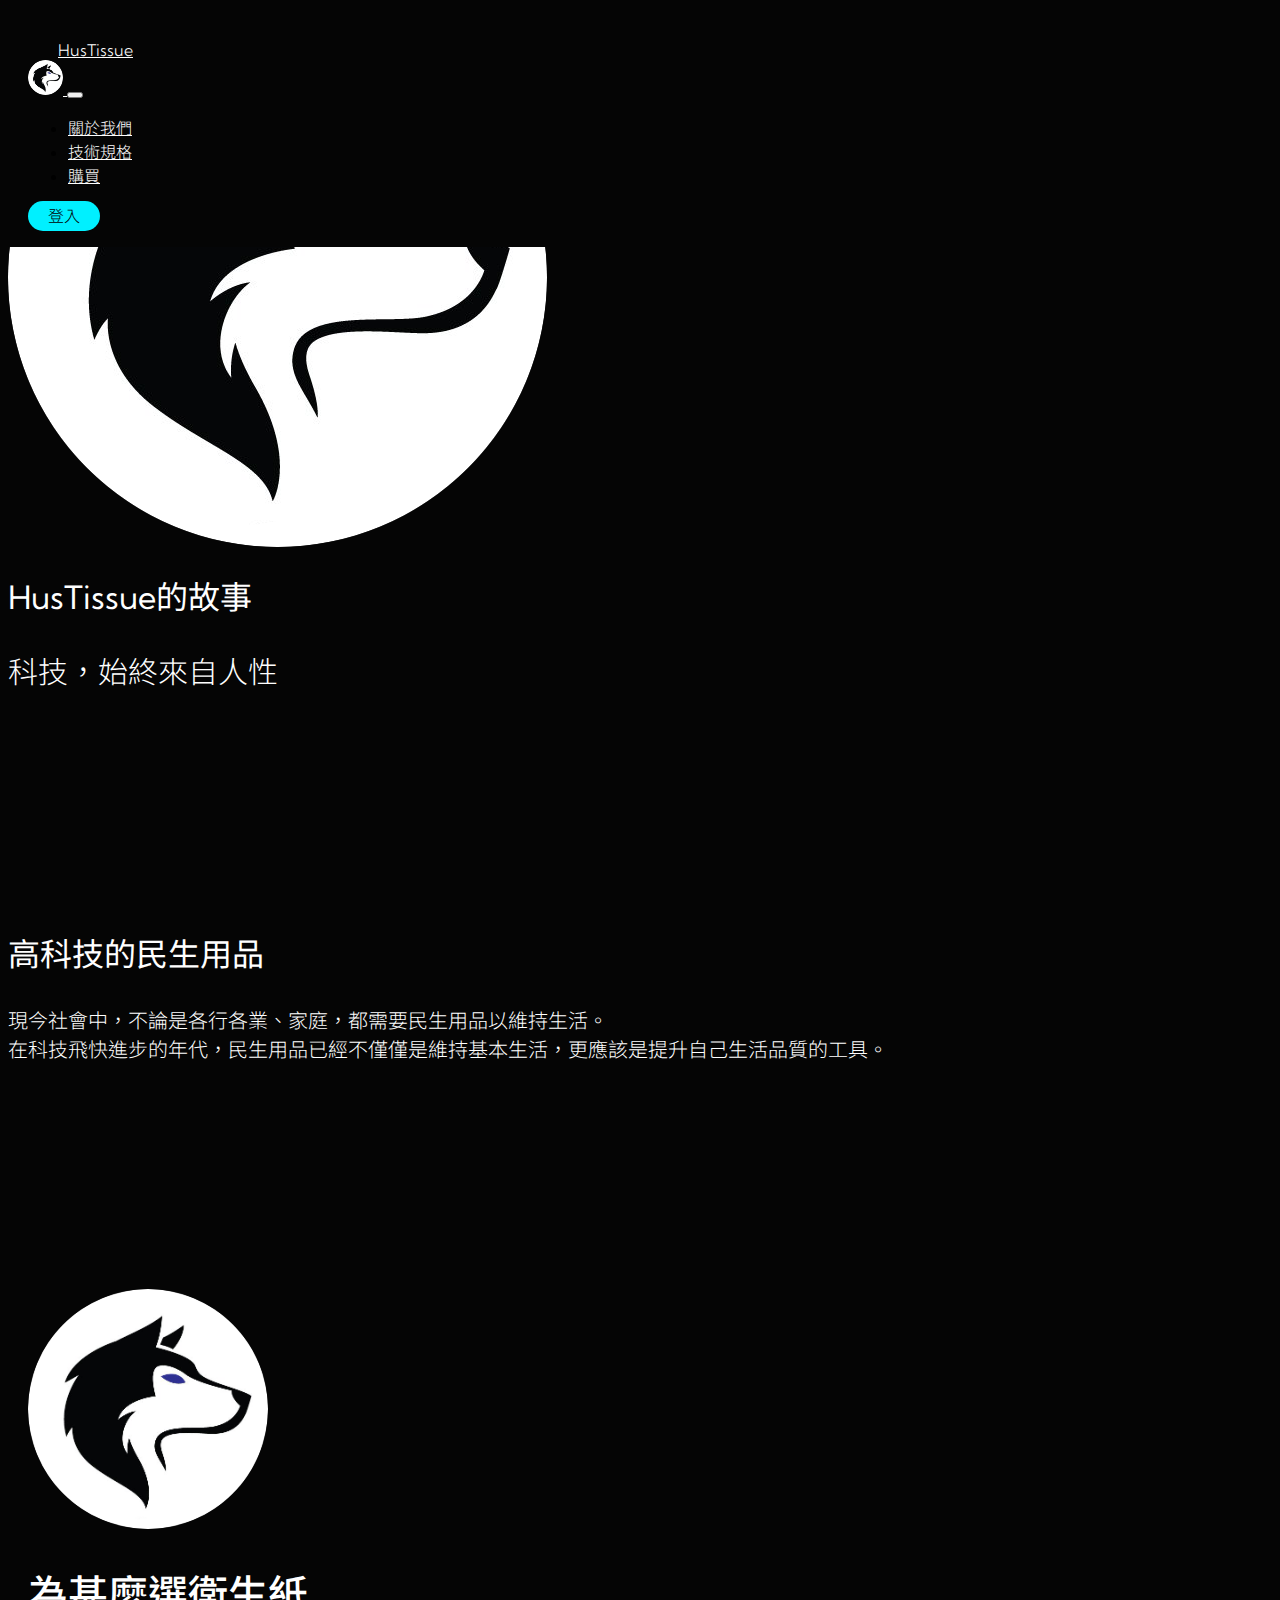
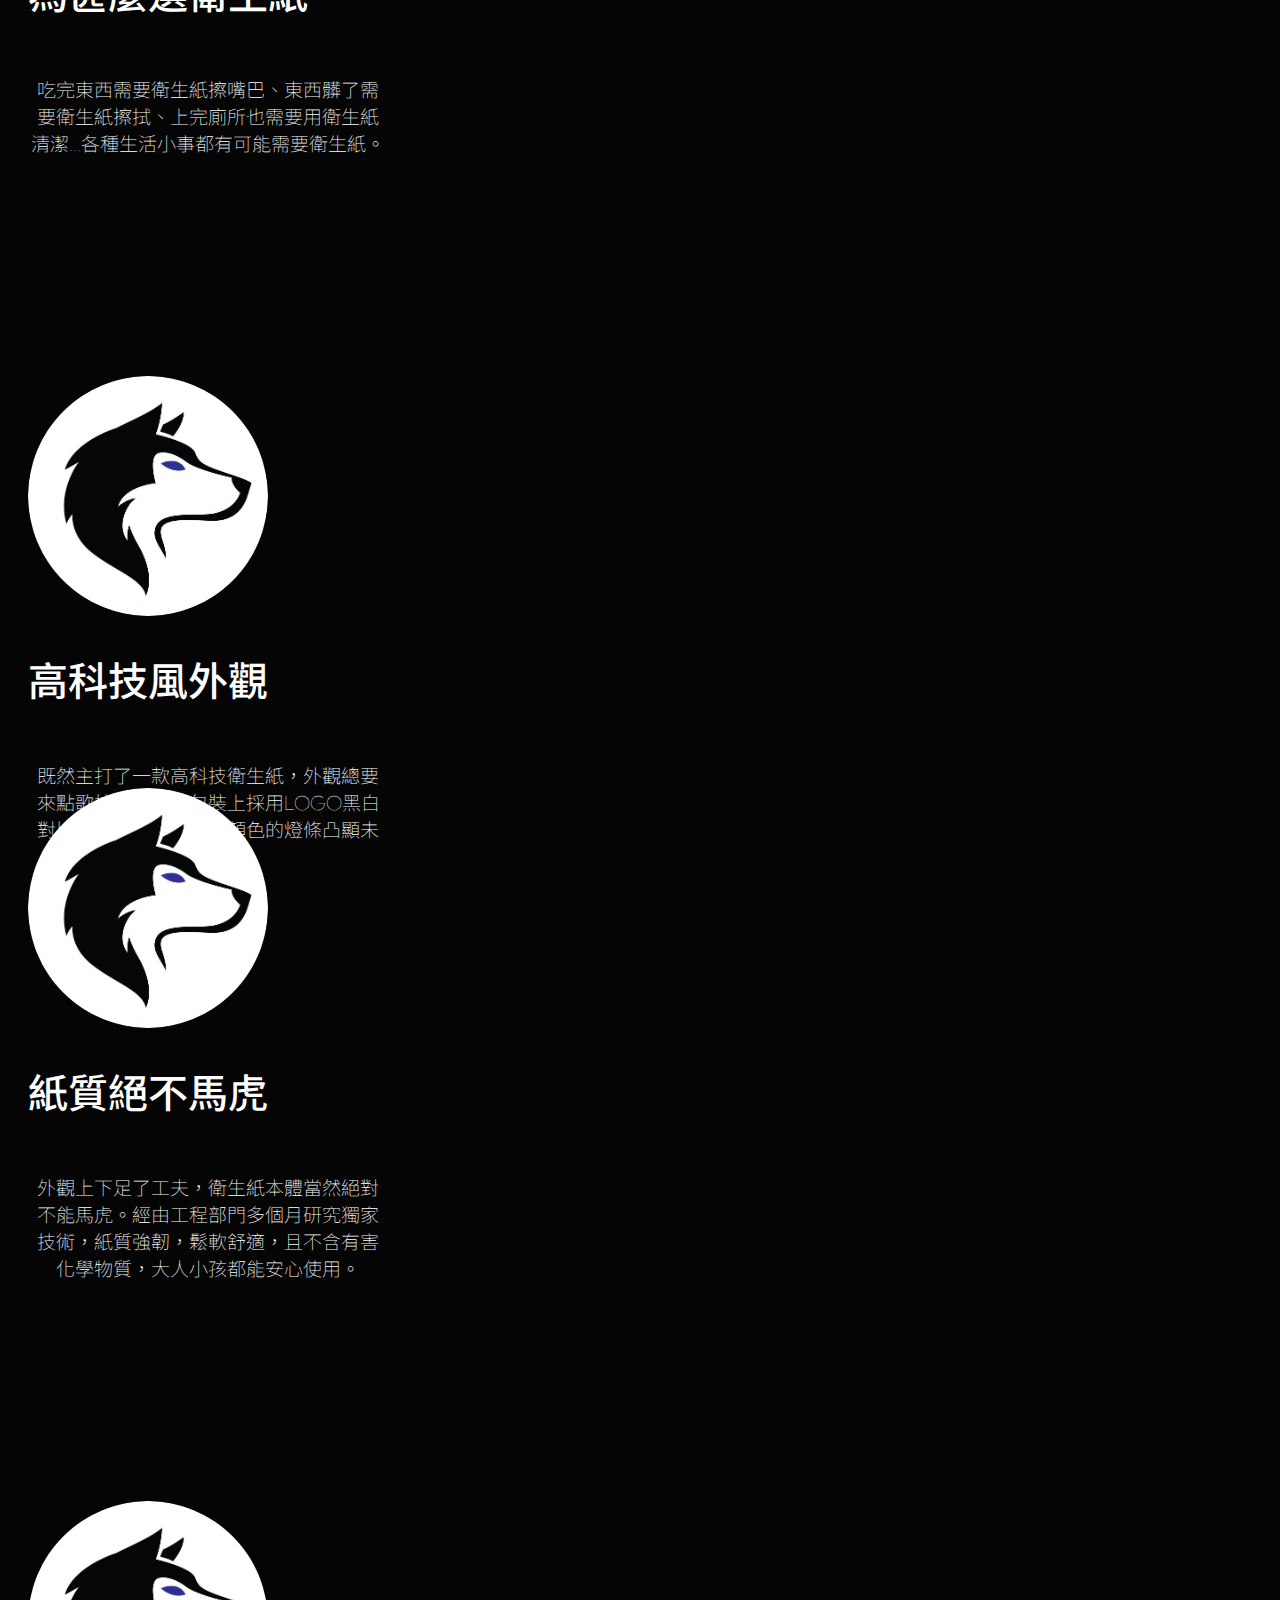
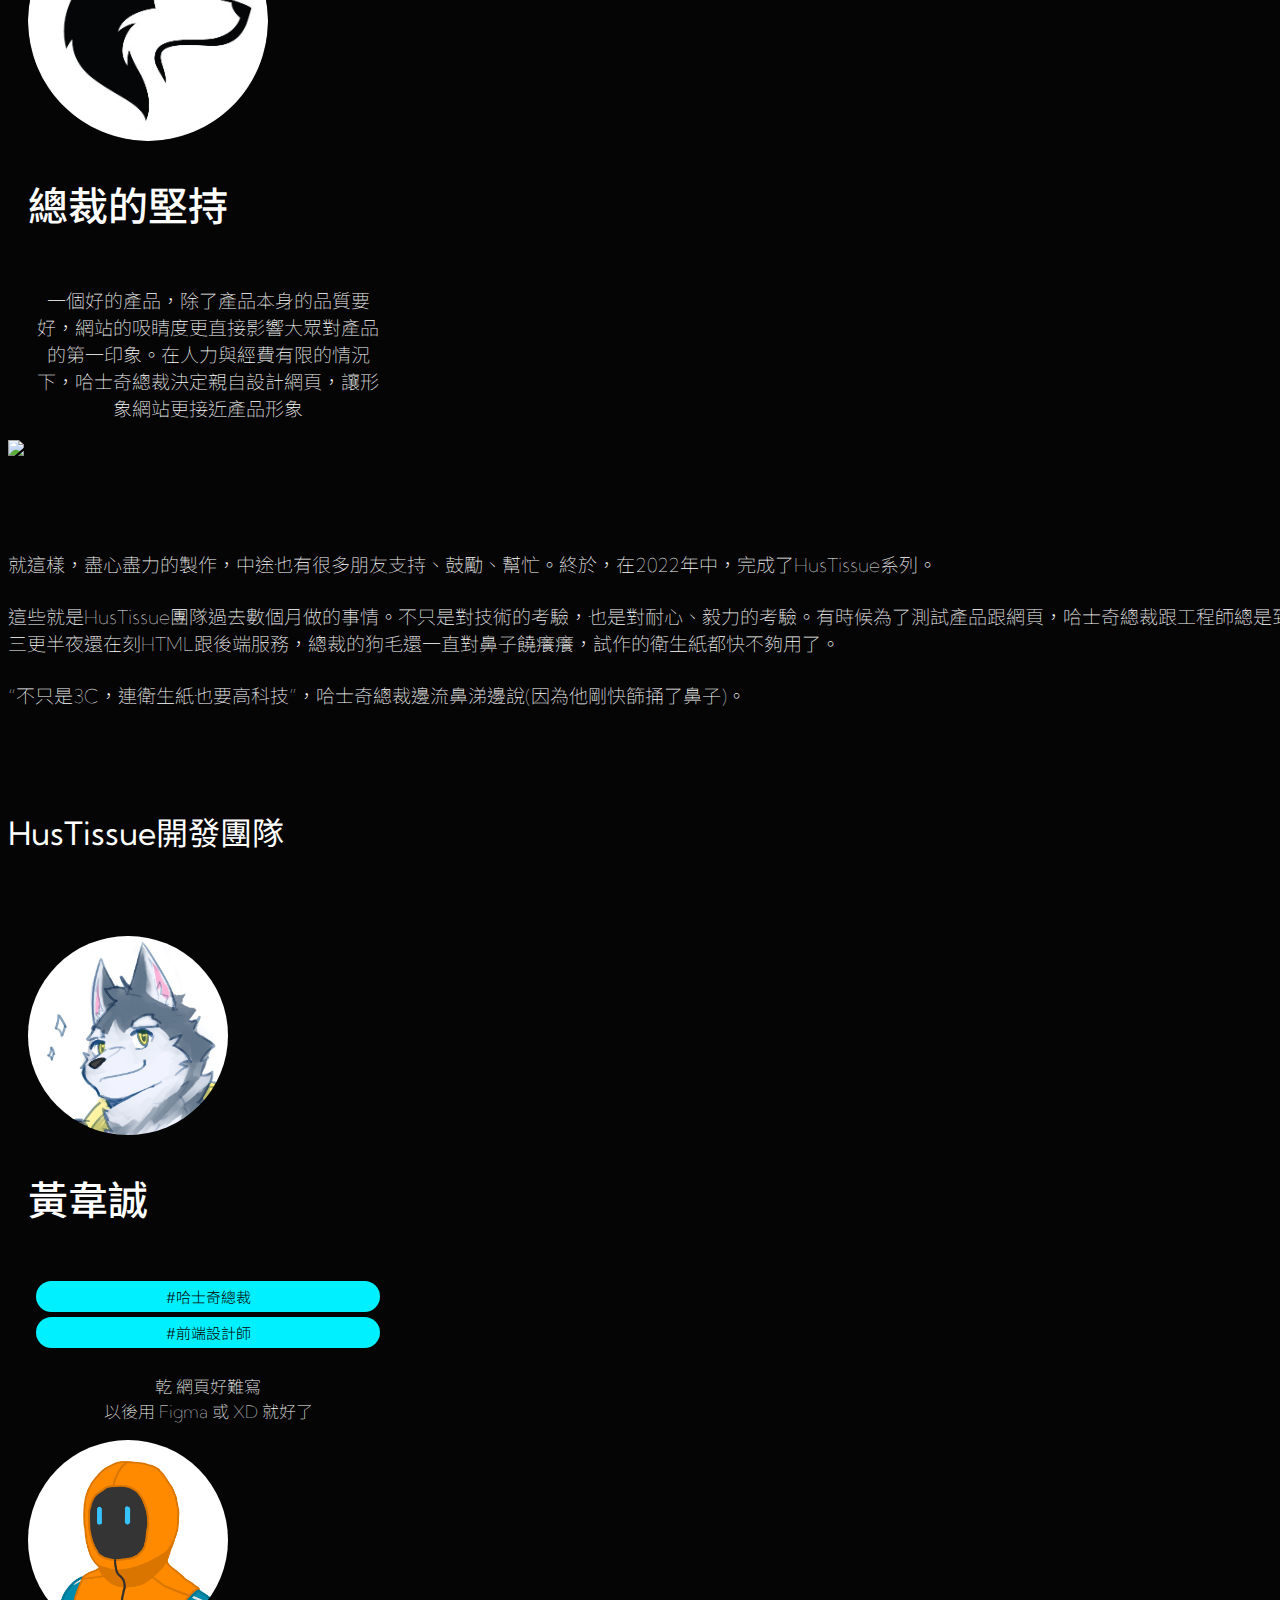
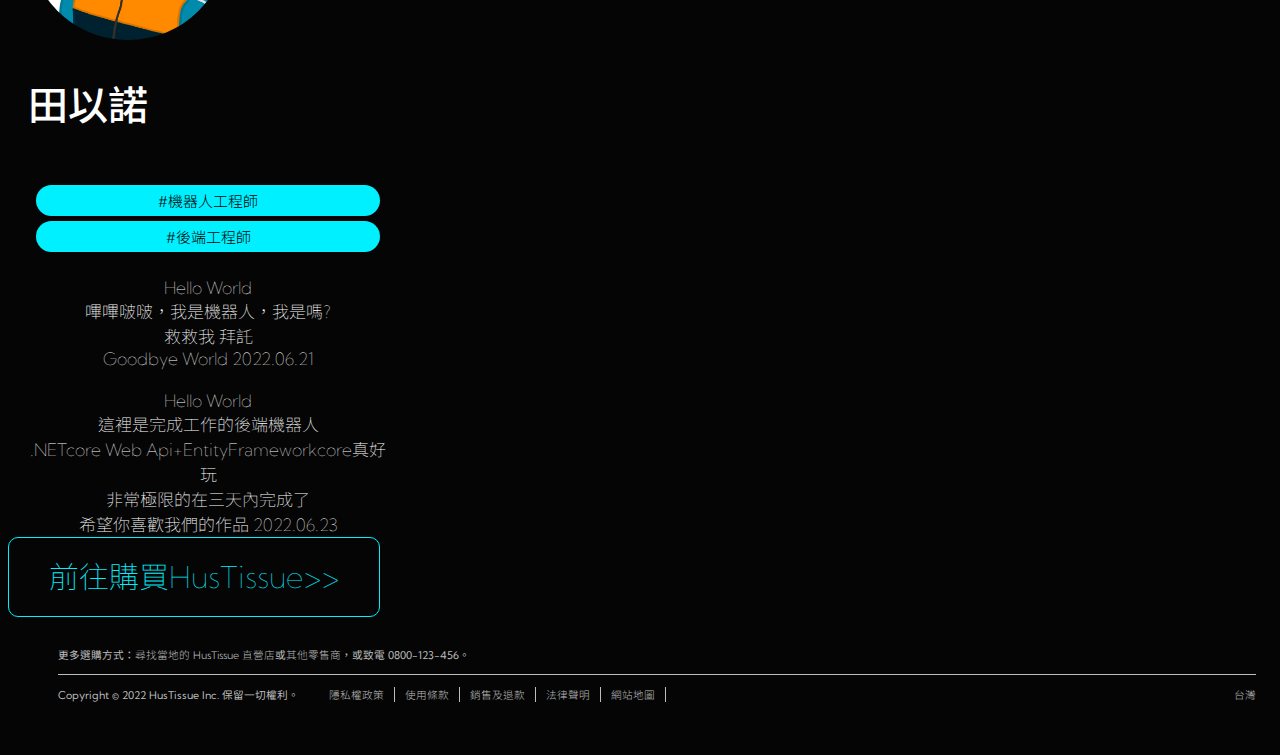
==== commit ac532a99: "網頁跳轉" ====
--- a/about-us.html
+++ b/about-us.html
@@ -192,10 +192,12 @@
                         <p>Hello World<br>
                             嗶嗶啵啵，我是機器人，我是嗎?<br>
                             救救我 拜託<br>
-                            Goodbye World 2022.06.21<br>
+                            Goodbye World 2022.06.21<br><br>
                             Hello World<br>
                             這裡是完成工作的後端機器人<br>
-                            .NETcore Web Api+EF 
+                            .NETcore Web Api+EntityFrameworkcore真好玩<br>
+                            非常極限的在三天內完成了<br>
+                            希望你喜歡我們的作品 2022.06.23<br>
                         </p>
                     </div>
                 </div>
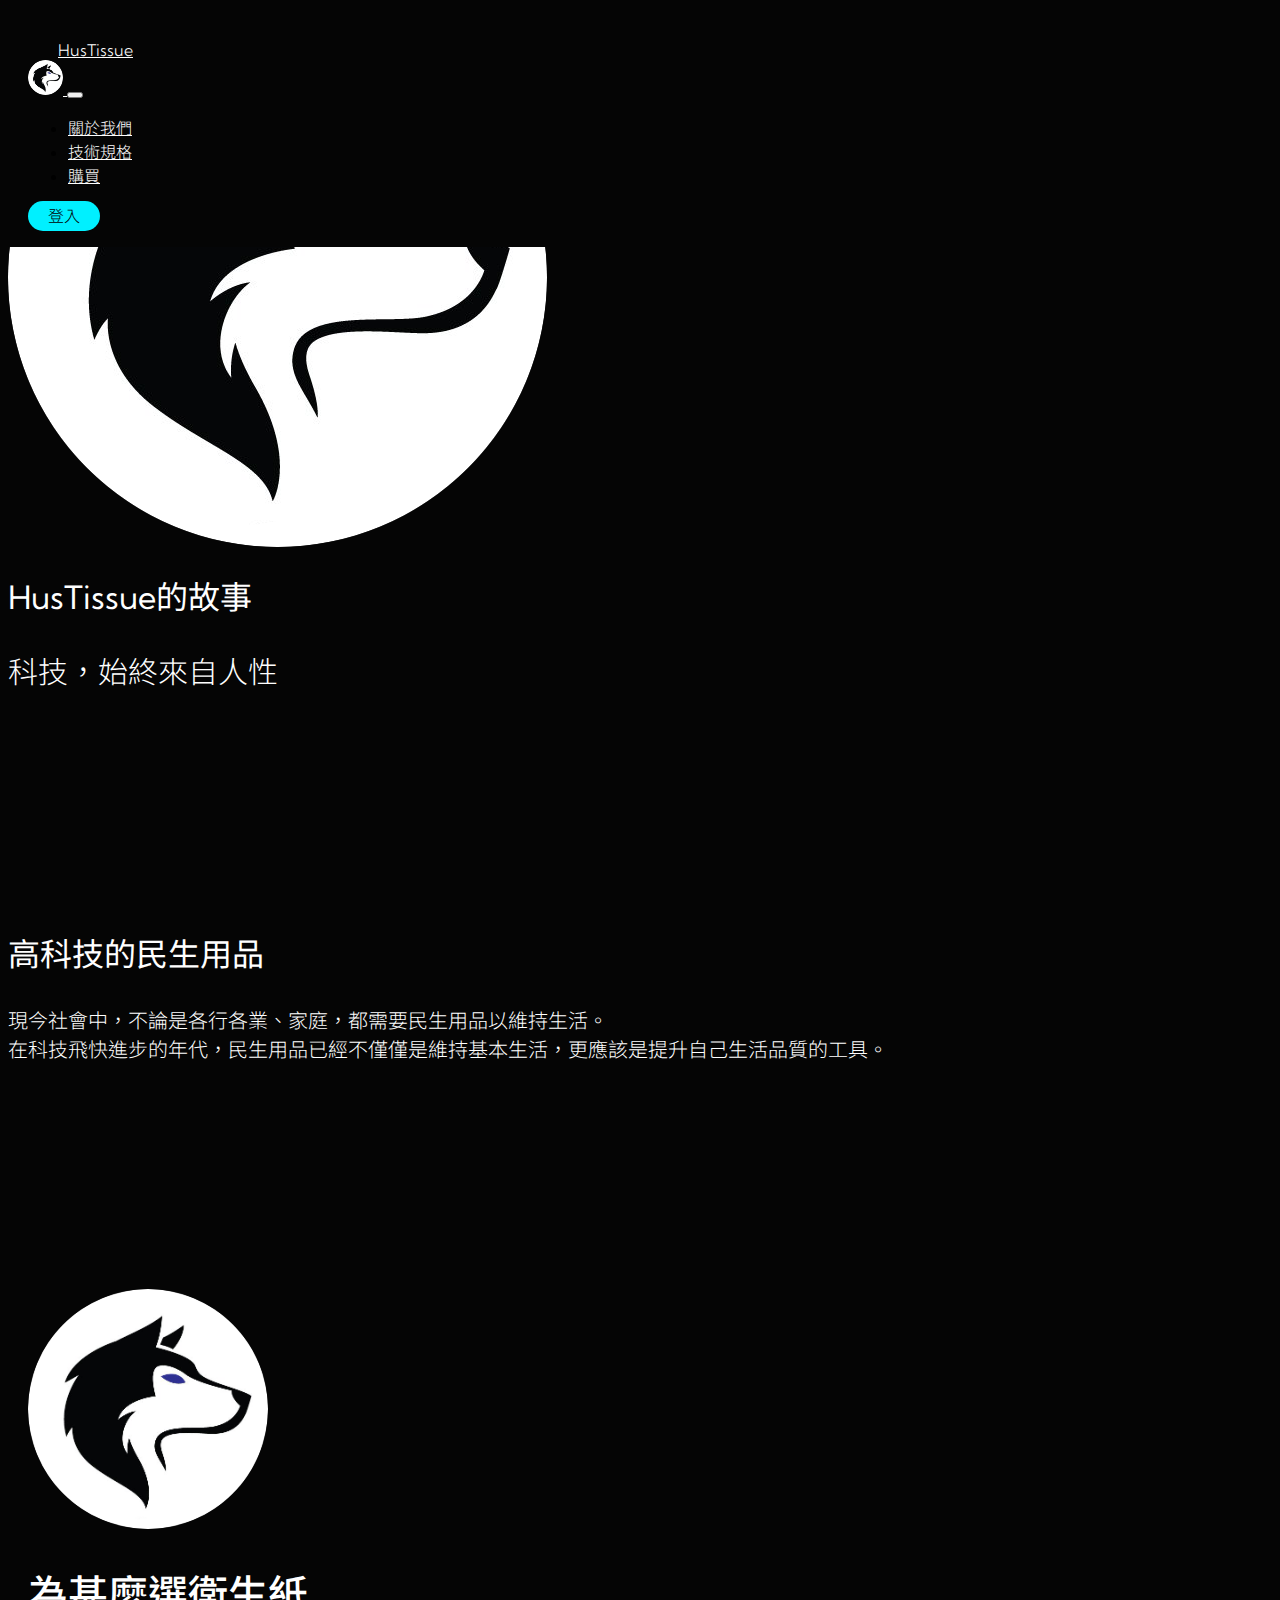
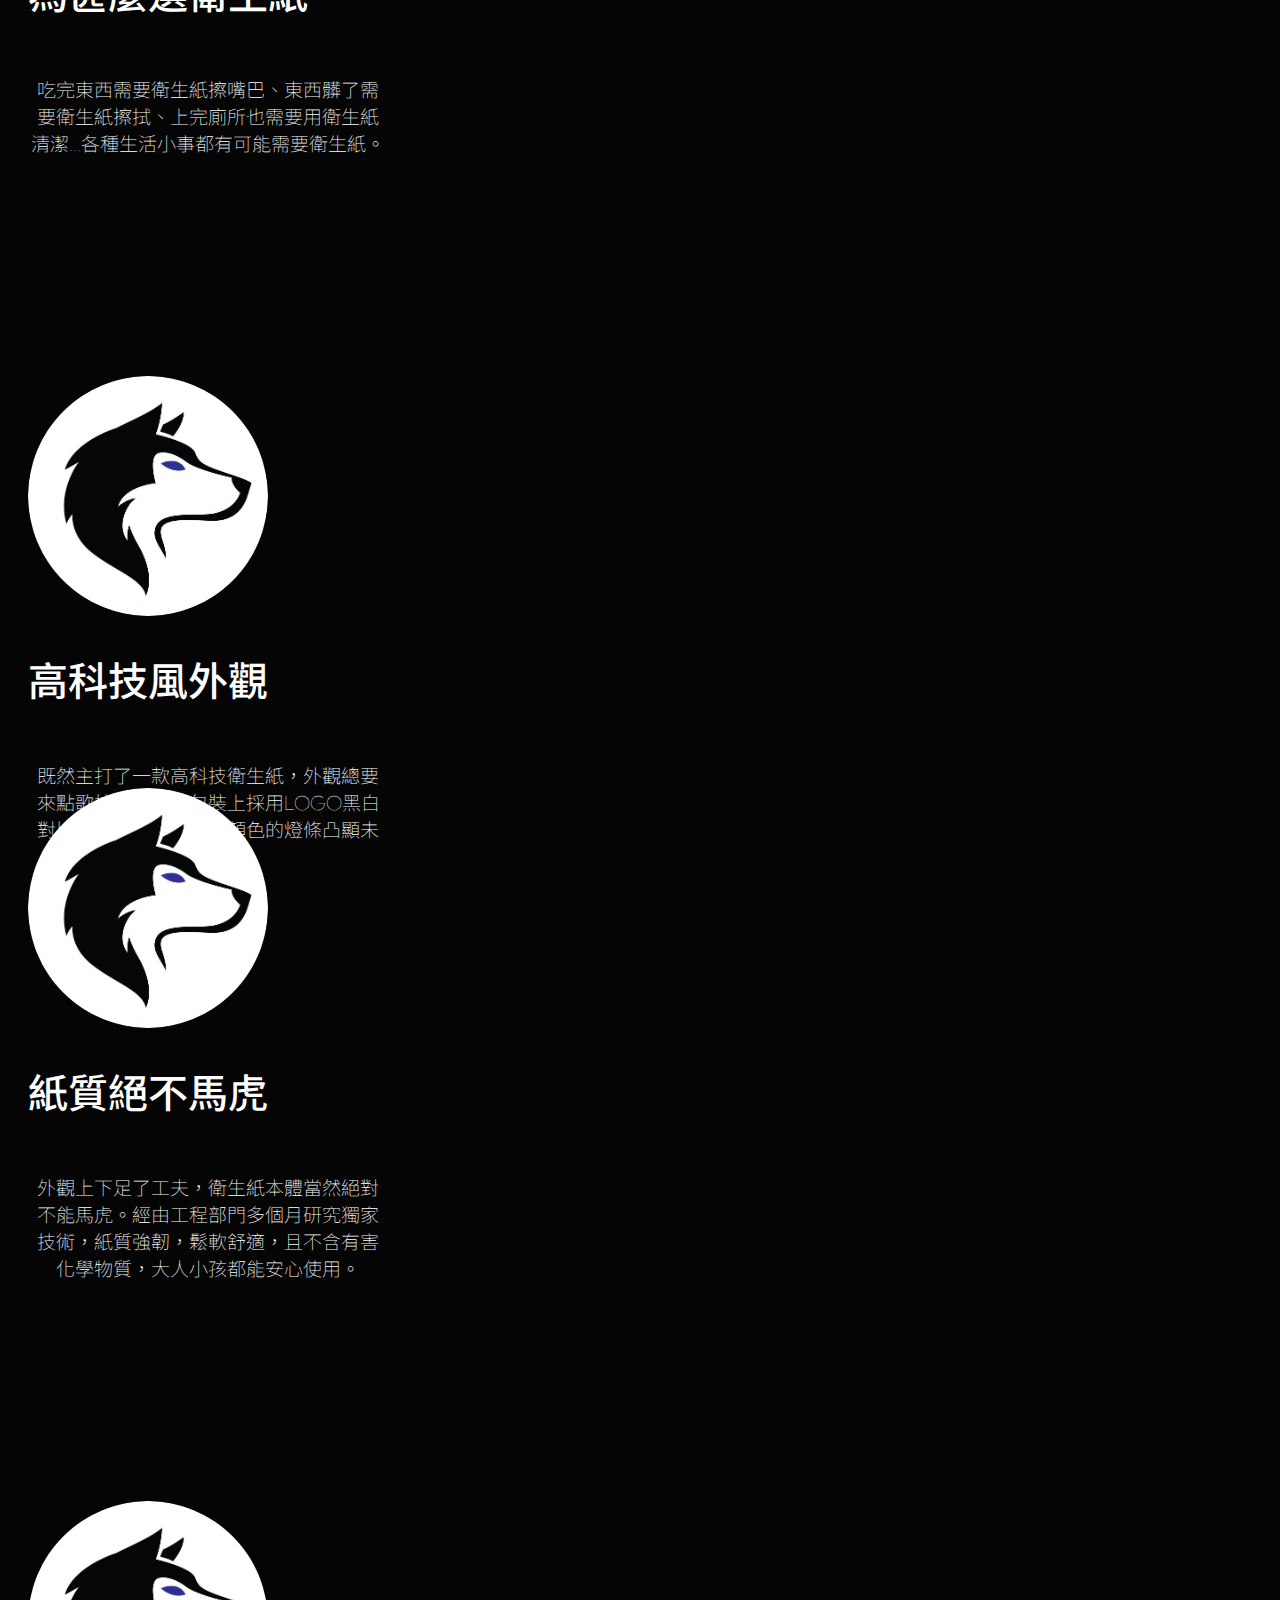
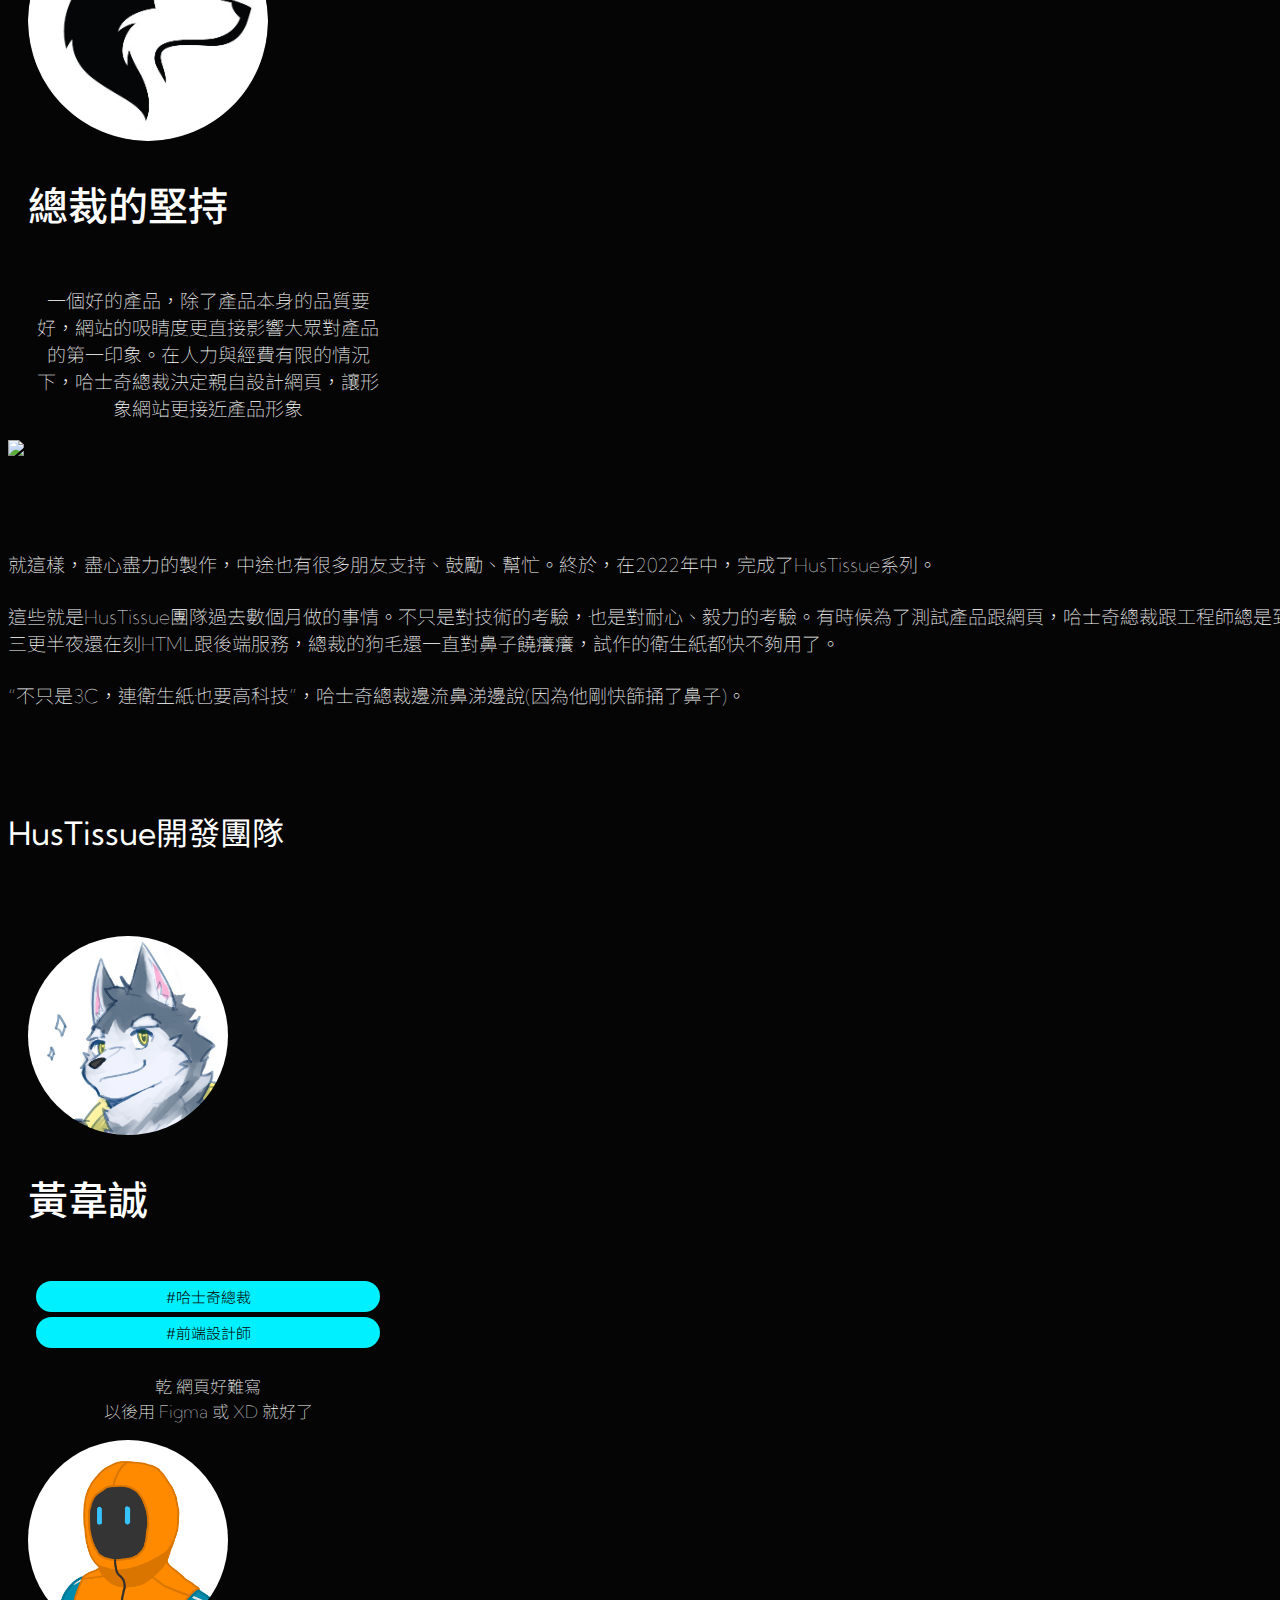
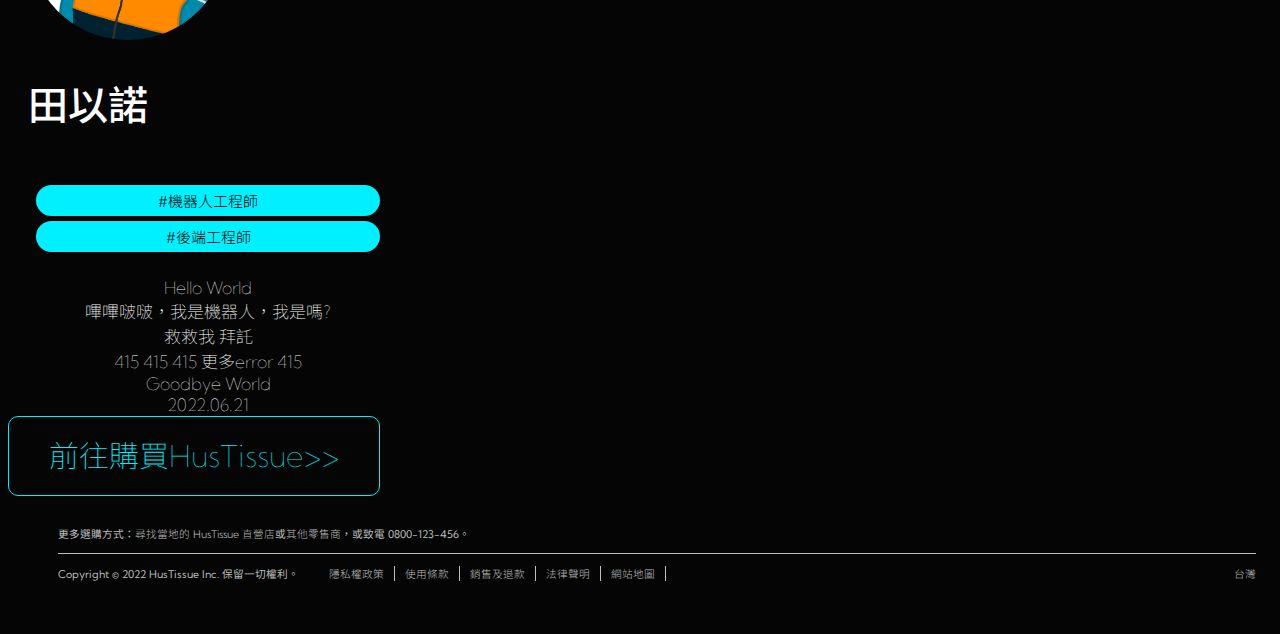
==== commit 03db9e20: "REMOVE FOOTER" ====
--- a/about-us.html
+++ b/about-us.html
@@ -192,12 +192,9 @@
                         <p>Hello World<br>
                             嗶嗶啵啵，我是機器人，我是嗎?<br>
                             救救我 拜託<br>
-                            Goodbye World 2022.06.21<br><br>
-                            Hello World<br>
-                            這裡是完成工作的後端機器人<br>
-                            .NETcore Web Api+EntityFrameworkcore真好玩<br>
-                            非常極限的在三天內完成了<br>
-                            希望你喜歡我們的作品 2022.06.23<br>
+                            415 415 415 更多error 415<br>
+                            Goodbye World<br>
+                            2022.06.21<br>
                         </p>
                     </div>
                 </div>
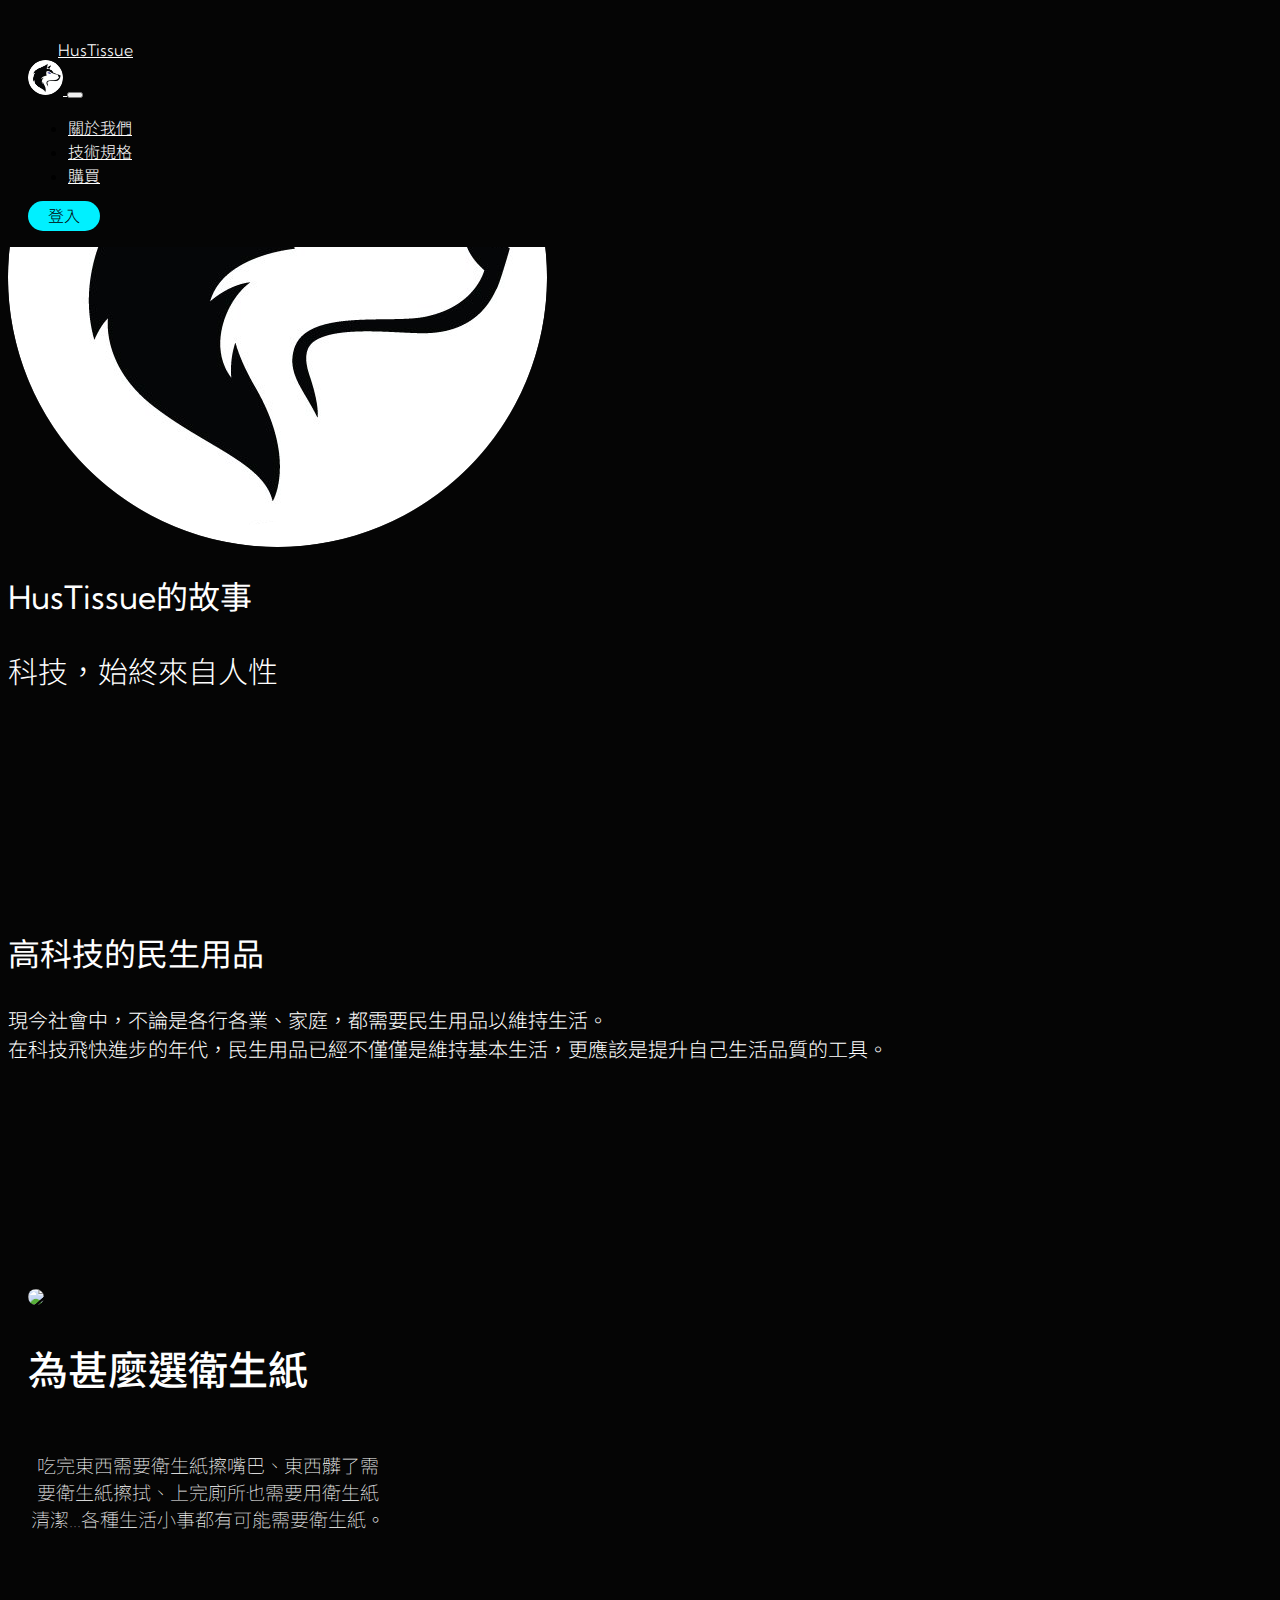
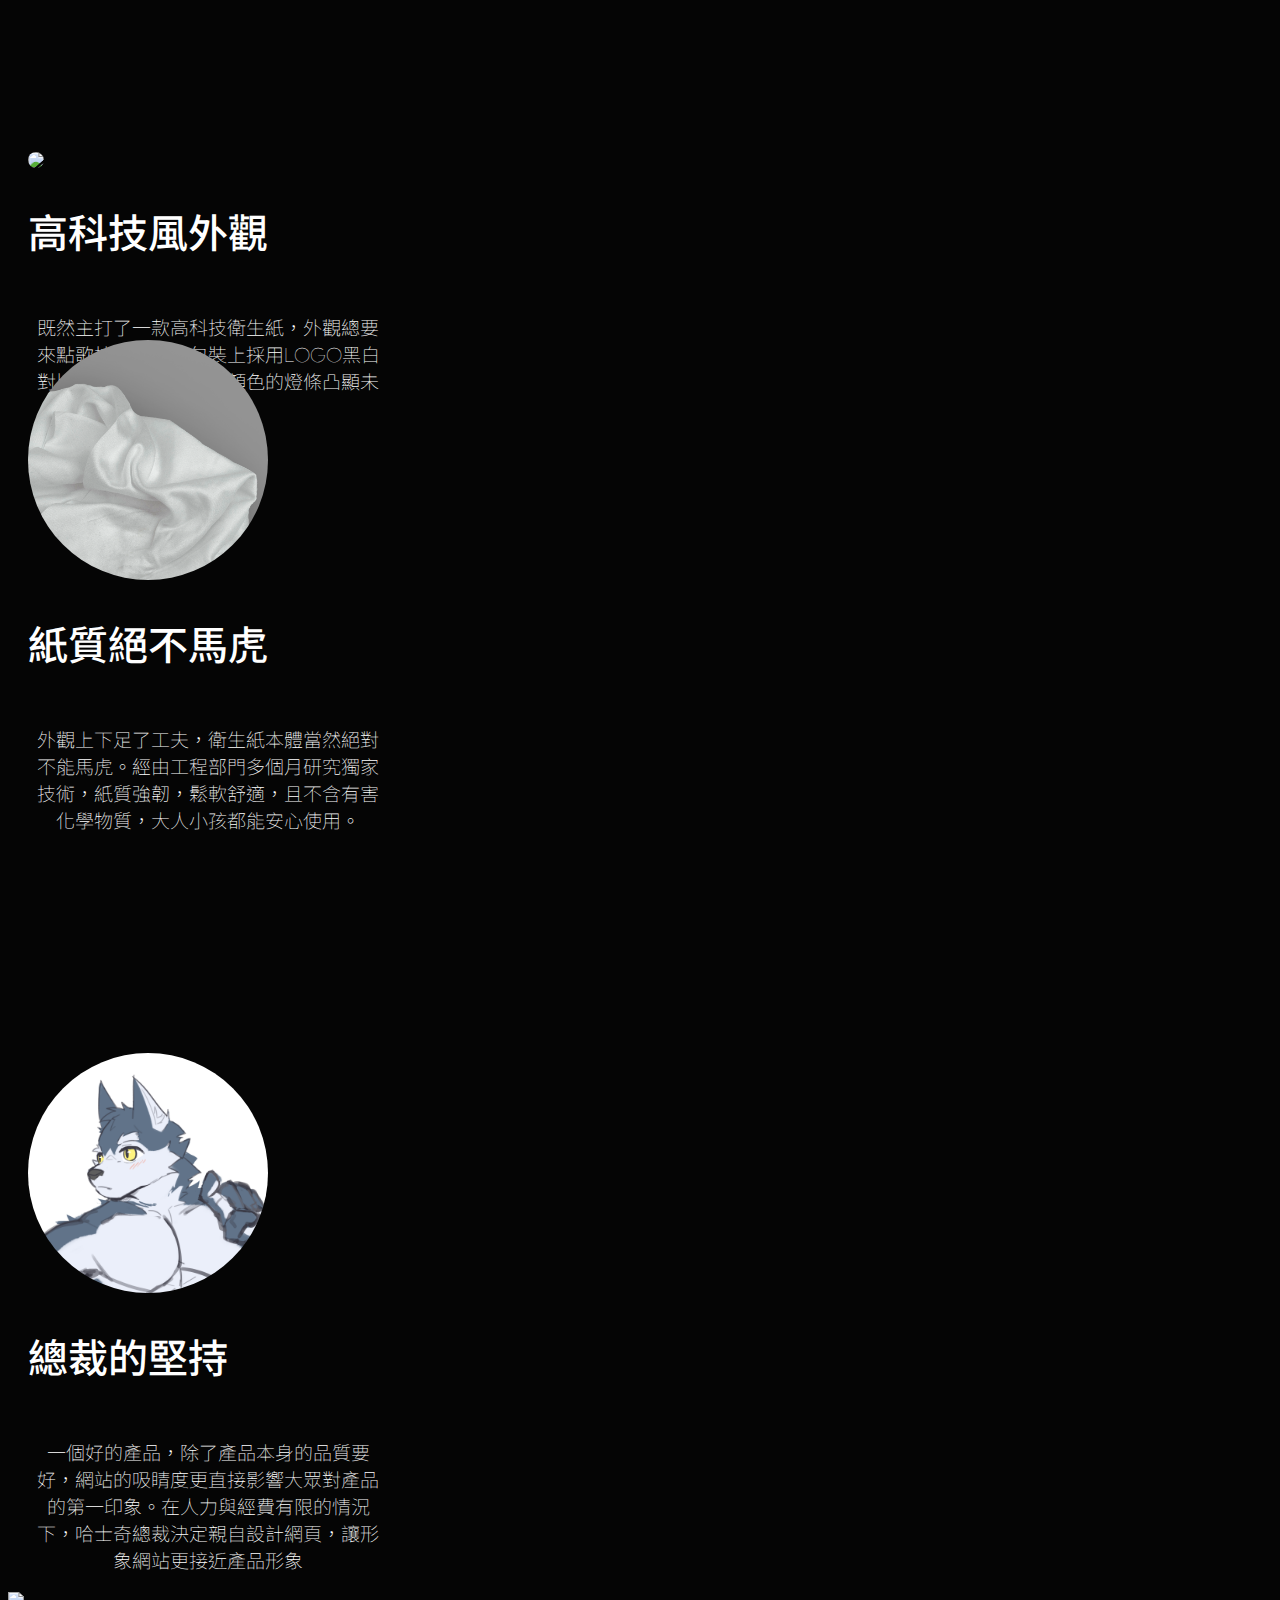
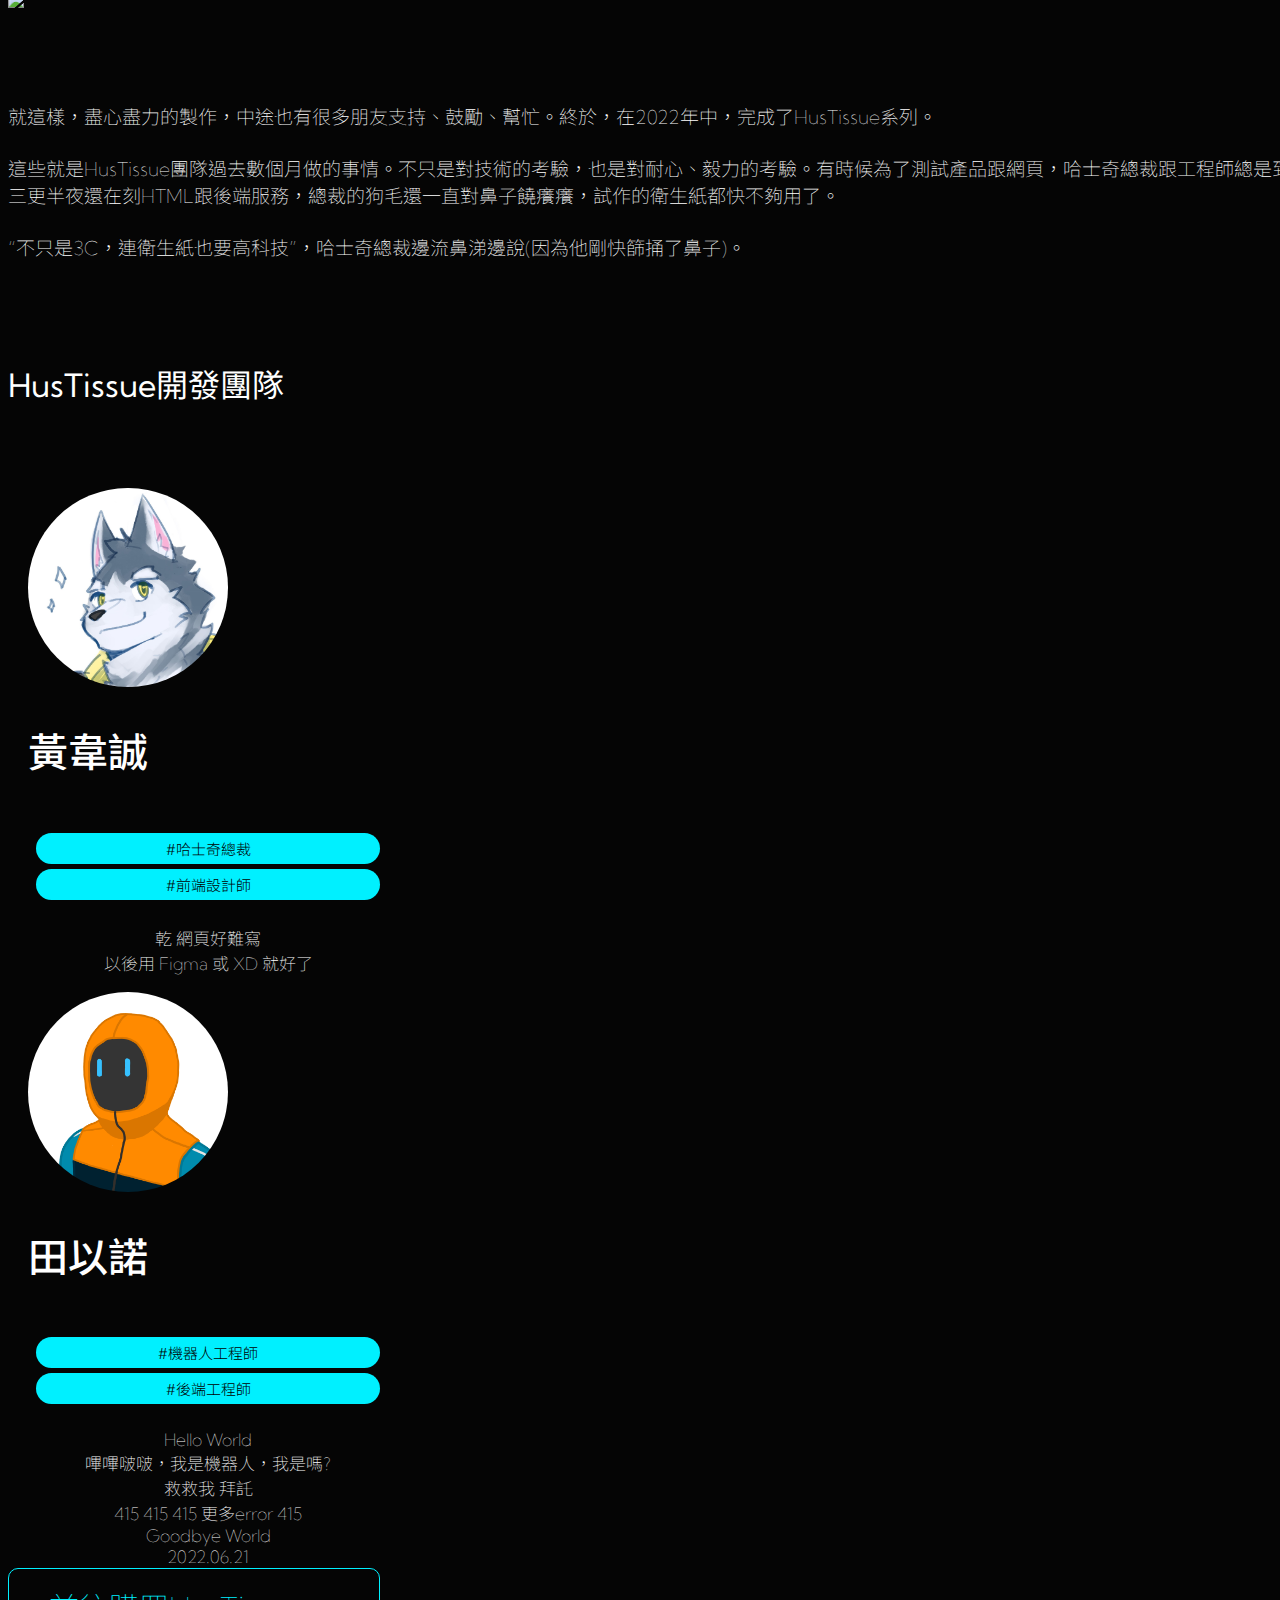
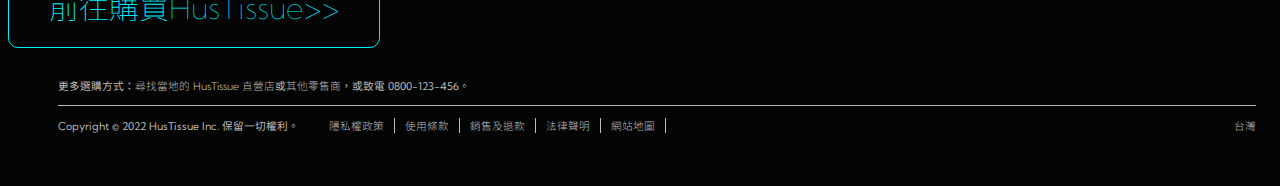
==== commit 55ab6be7: "add about us page image" ====
--- a/about-us.html
+++ b/about-us.html
@@ -107,13 +107,13 @@
                 <div class="d-flex justify-content-evenly container ">
 
                     <div class="d-flex flex-column align-items-center myCard">
-                        <img src="src/image/logo.png" width="240px">
+                        <img src="src/image/about-us-1.png" width="240px">
                         <h4>為甚麼選衛生紙</h4>
 
                         <p>吃完東西需要衛生紙擦嘴巴、東西髒了需要衛生紙擦拭、上完廁所也需要用衛生紙清潔…各種生活小事都有可能需要衛生紙。</p>
                     </div>
                     <div class="d-flex flex-column align-items-center myCard right-item">
-                        <img src="src/image/logo.png" width="240px">
+                        <img src="src/image/about-us-2.png" width="240px">
                         <h4>高科技風外觀</h4>
 
                         <p>既然主打了一款高科技衛生紙，外觀總要來點歌技感吧！外包裝上採用LOGO黑白對比，以及下方科技風顏色的燈條凸顯未來感。</p>
@@ -122,13 +122,13 @@
                 <div class="d-flex justify-content-evenly container " style="margin-top: -100px;">
 
                     <div class="d-flex flex-column align-items-center myCard">
-                        <img src="src/image/logo.png" width="240px">
+                        <img src="src/image/about-us-3.png" width="240px">
                         <h4>紙質絕不馬虎</h4>
 
                         <p>外觀上下足了工夫，衛生紙本體當然絕對不能馬虎。經由工程部門多個月研究獨家技術，紙質強韌，鬆軟舒適，且不含有害化學物質，大人小孩都能安心使用。</p>
                     </div>
                     <div class="d-flex flex-column align-items-center myCard right-item">
-                        <img src="src/image/logo.png" width="240px">
+                        <img src="src/image/about-us-4.png" width="240px">
                         <h4>總裁的堅持</h4>
 
                         <p>一個好的產品，除了產品本身的品質要好，網站的吸睛度更直接影響大眾對產品的第一印象。在人力與經費有限的情況下，哈士奇總裁決定親自設計網頁，讓形象網站更接近產品形象</p>
--- a/src/style.css
+++ b/src/style.css
@@ -728,7 +728,7 @@
 
 .order-detial-item {
     margin: 40px 0px;
-    background-color: #000000;
+    background-color: #050505;
 
 }
 
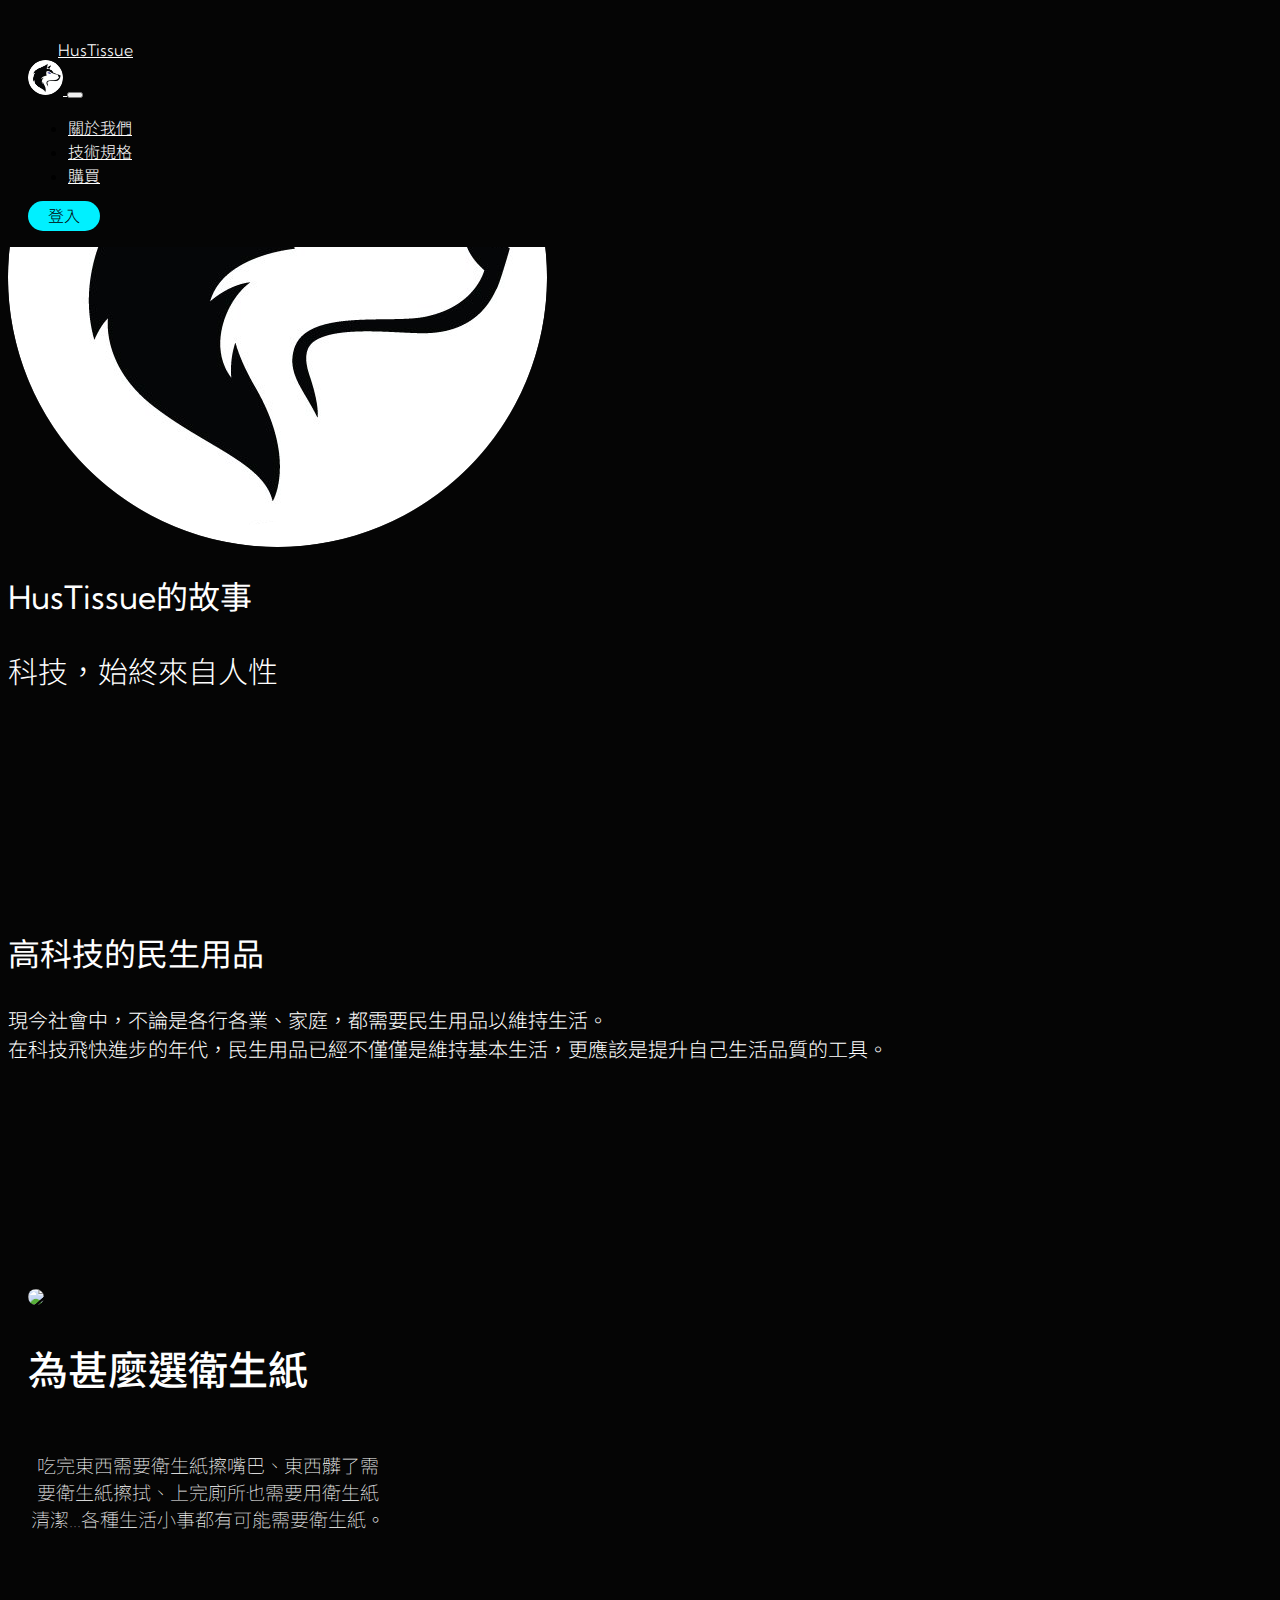
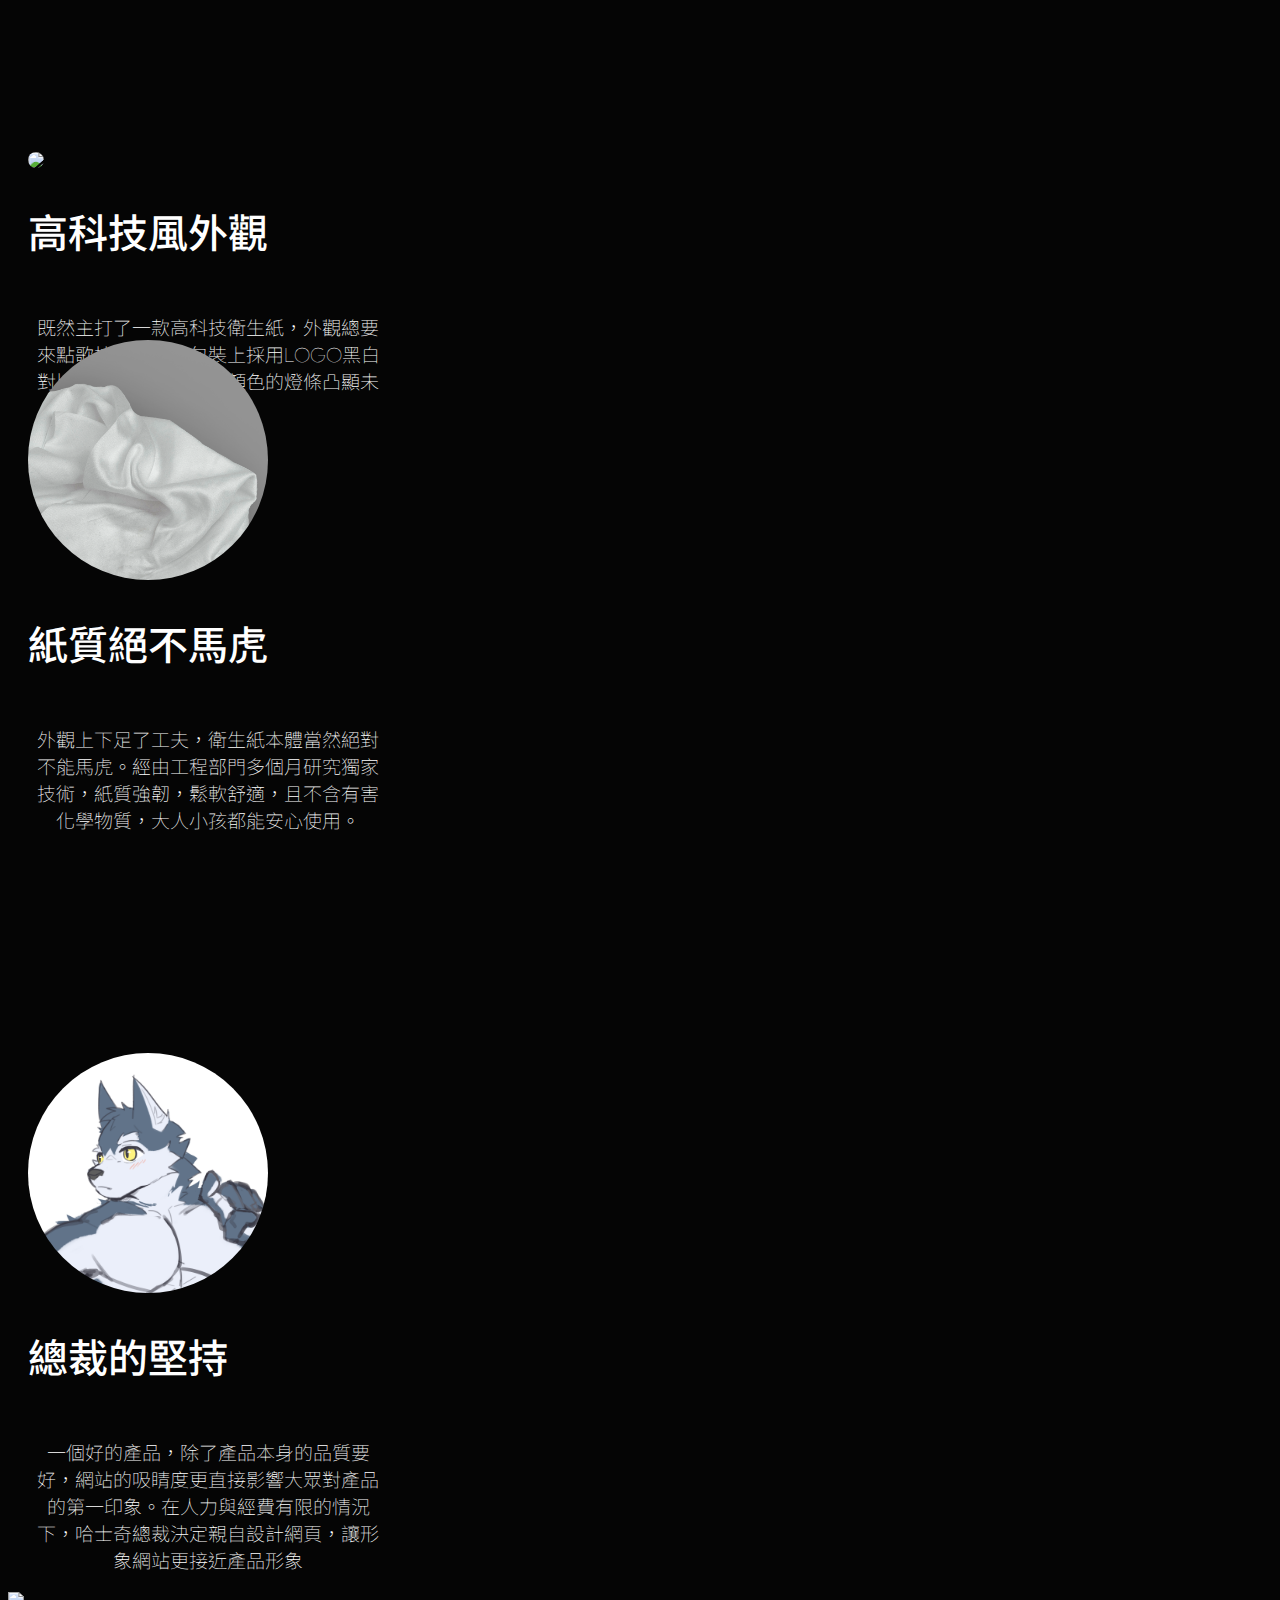
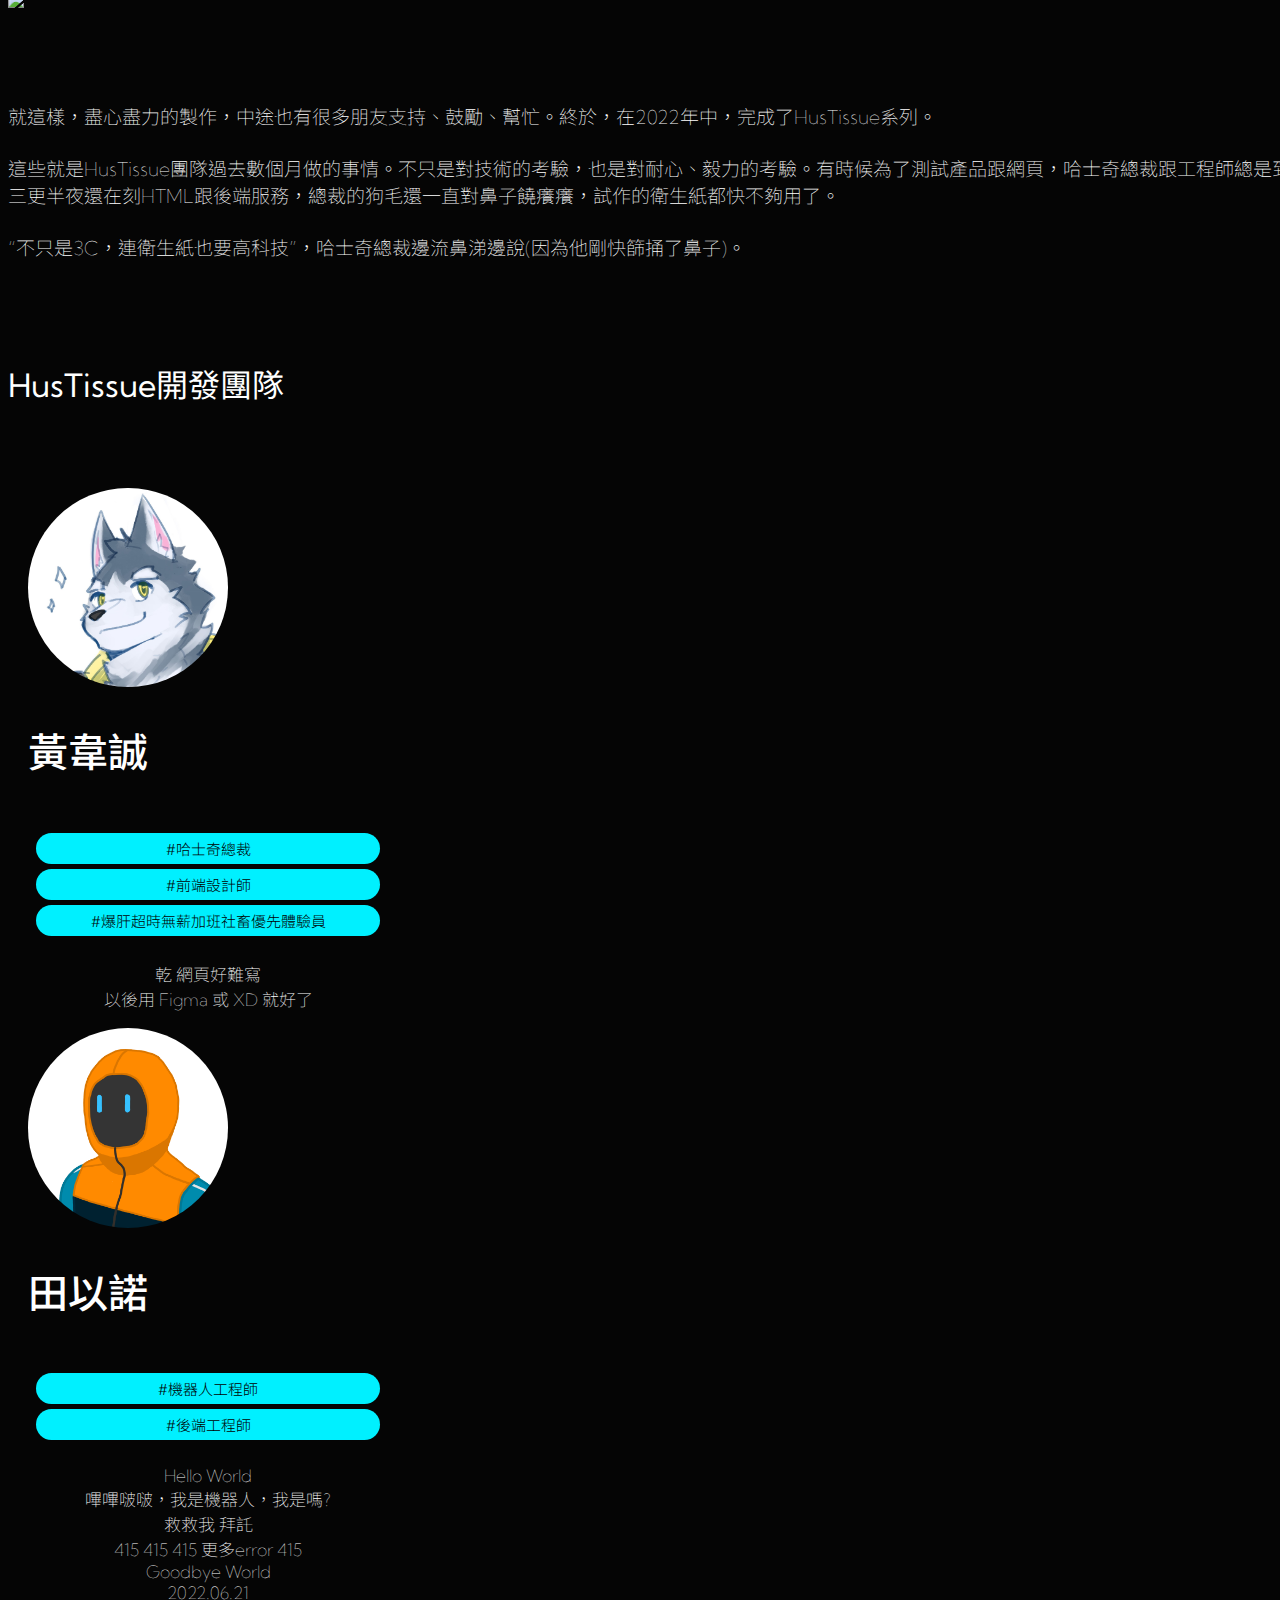
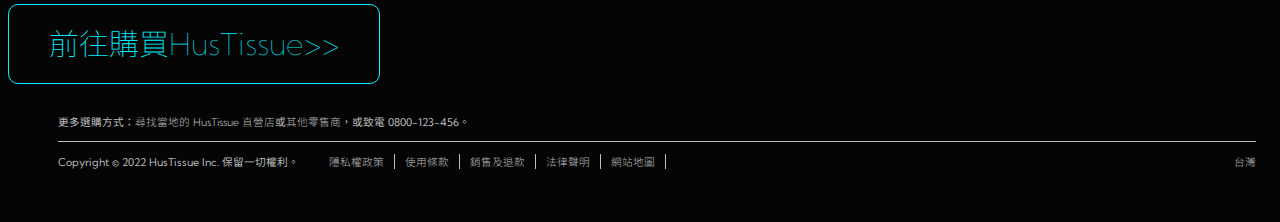
==== commit cdc87383: "sorry" ====
--- a/about-us.html
+++ b/about-us.html
@@ -176,6 +176,7 @@
                         <div class="d-flex flex-wrap justify-content-center">
                             <h6>#哈士奇總裁</h6>
                             <h6>#前端設計師</h6>
+                            <h6>#爆肝超時無薪加班社畜優先體驗員</h6>
                         </div>
                         <p>乾 網頁好難寫<br>
                             以後用 Figma 或 XD 就好了
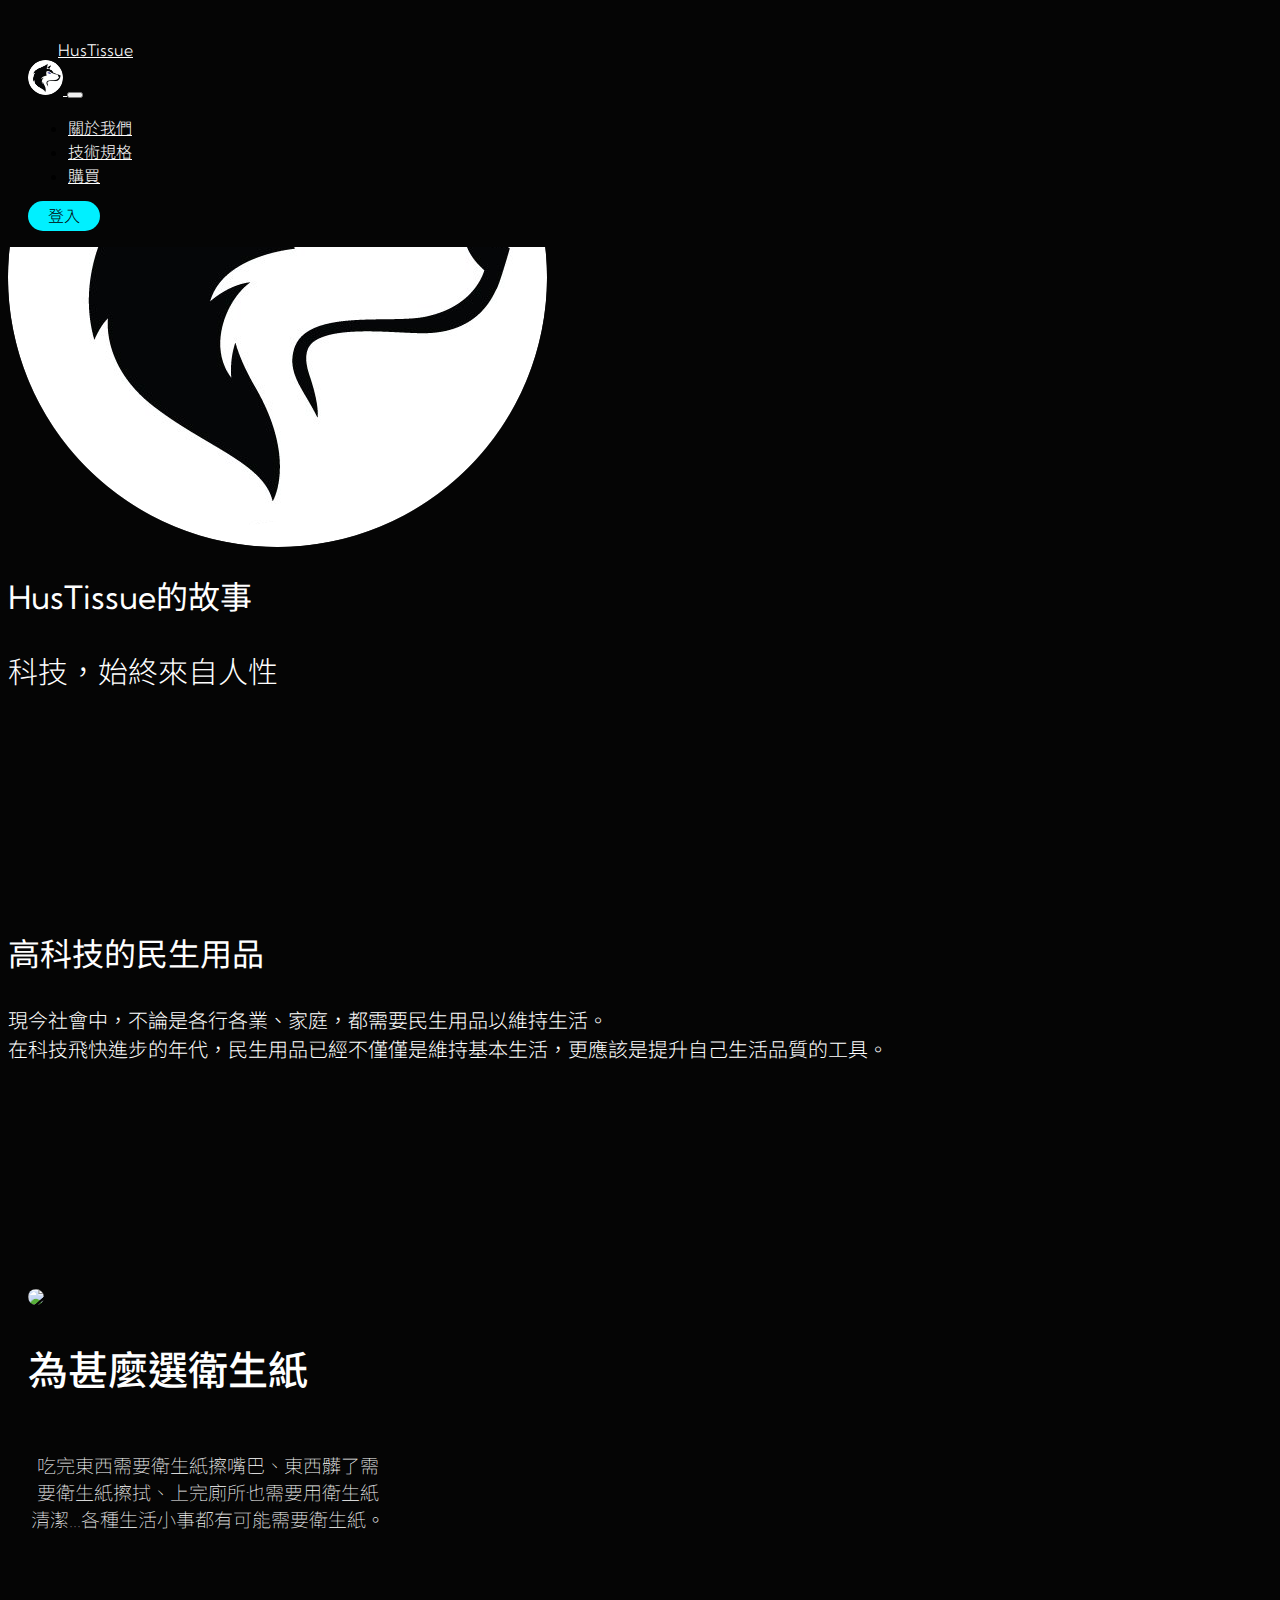
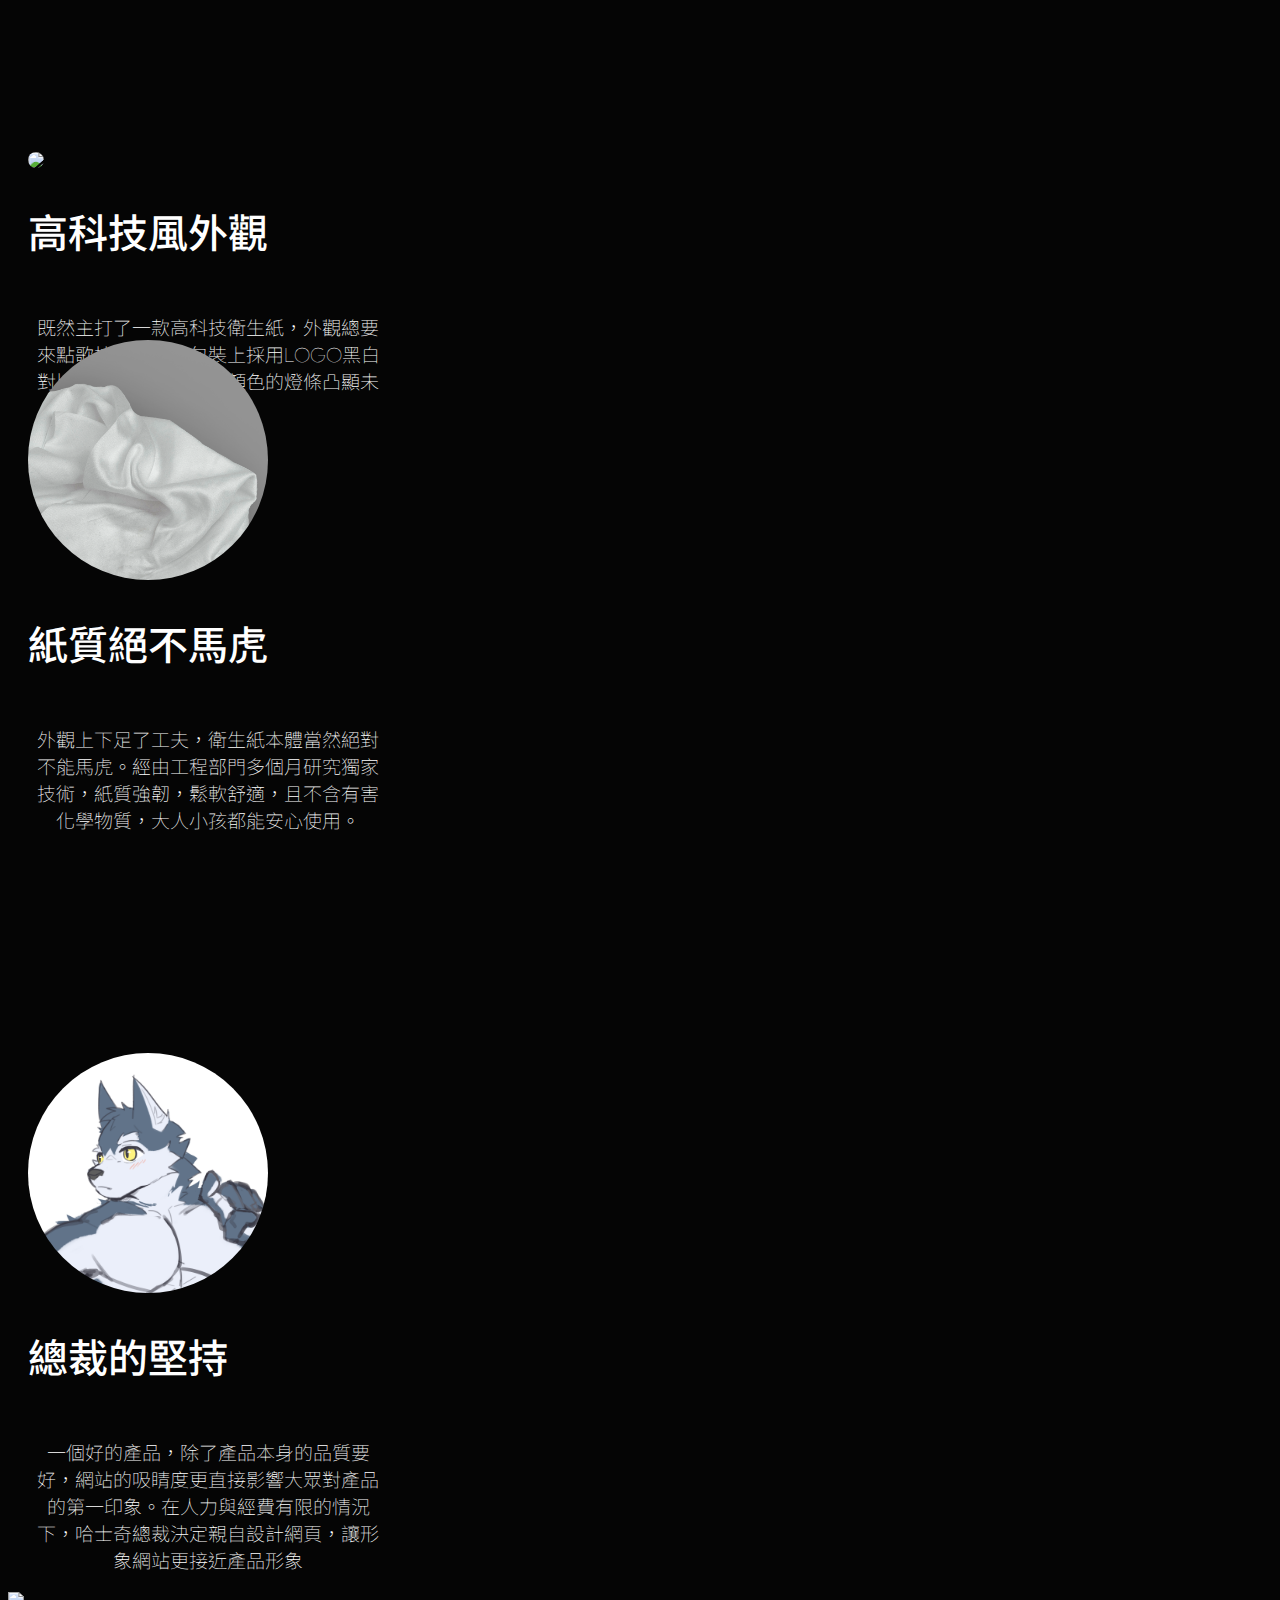
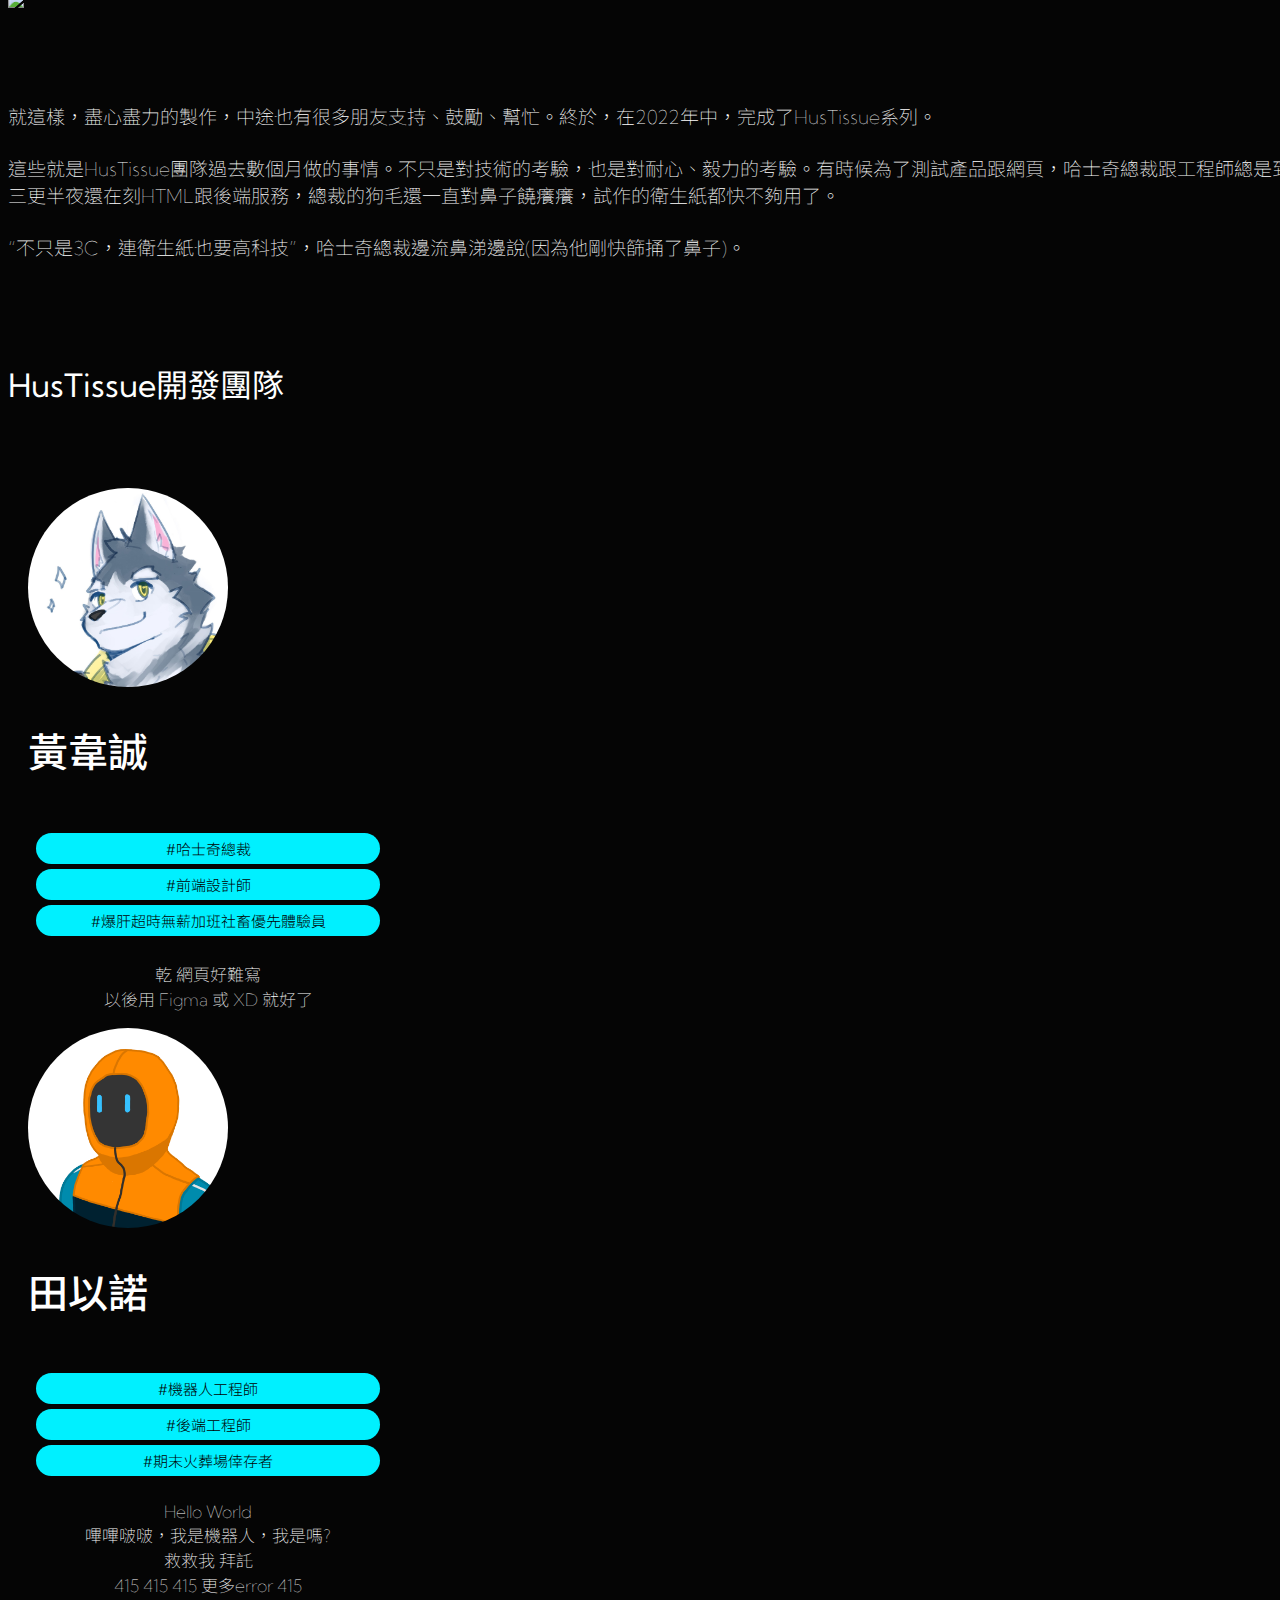
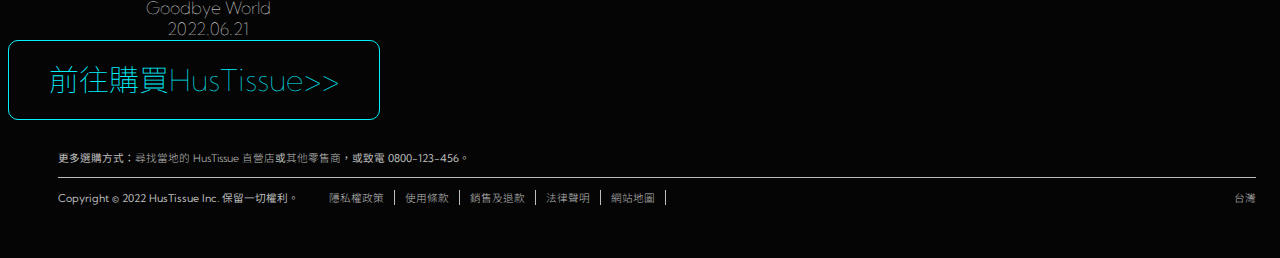
==== commit 003d25e5: "FINAL" ====
--- a/about-us.html
+++ b/about-us.html
@@ -188,7 +188,7 @@
                         <div class="d-flex flex-wrap justify-content-center ">
                             <h6>#機器人工程師</h6>
                             <h6>#後端工程師</h6>
-                            <!-- <h6>#後端工程師</h6> -->
+                            <h6>#期末火葬場倖存者</h6>
                         </div>
                         <p>Hello World<br>
                             嗶嗶啵啵，我是機器人，我是嗎?<br>
